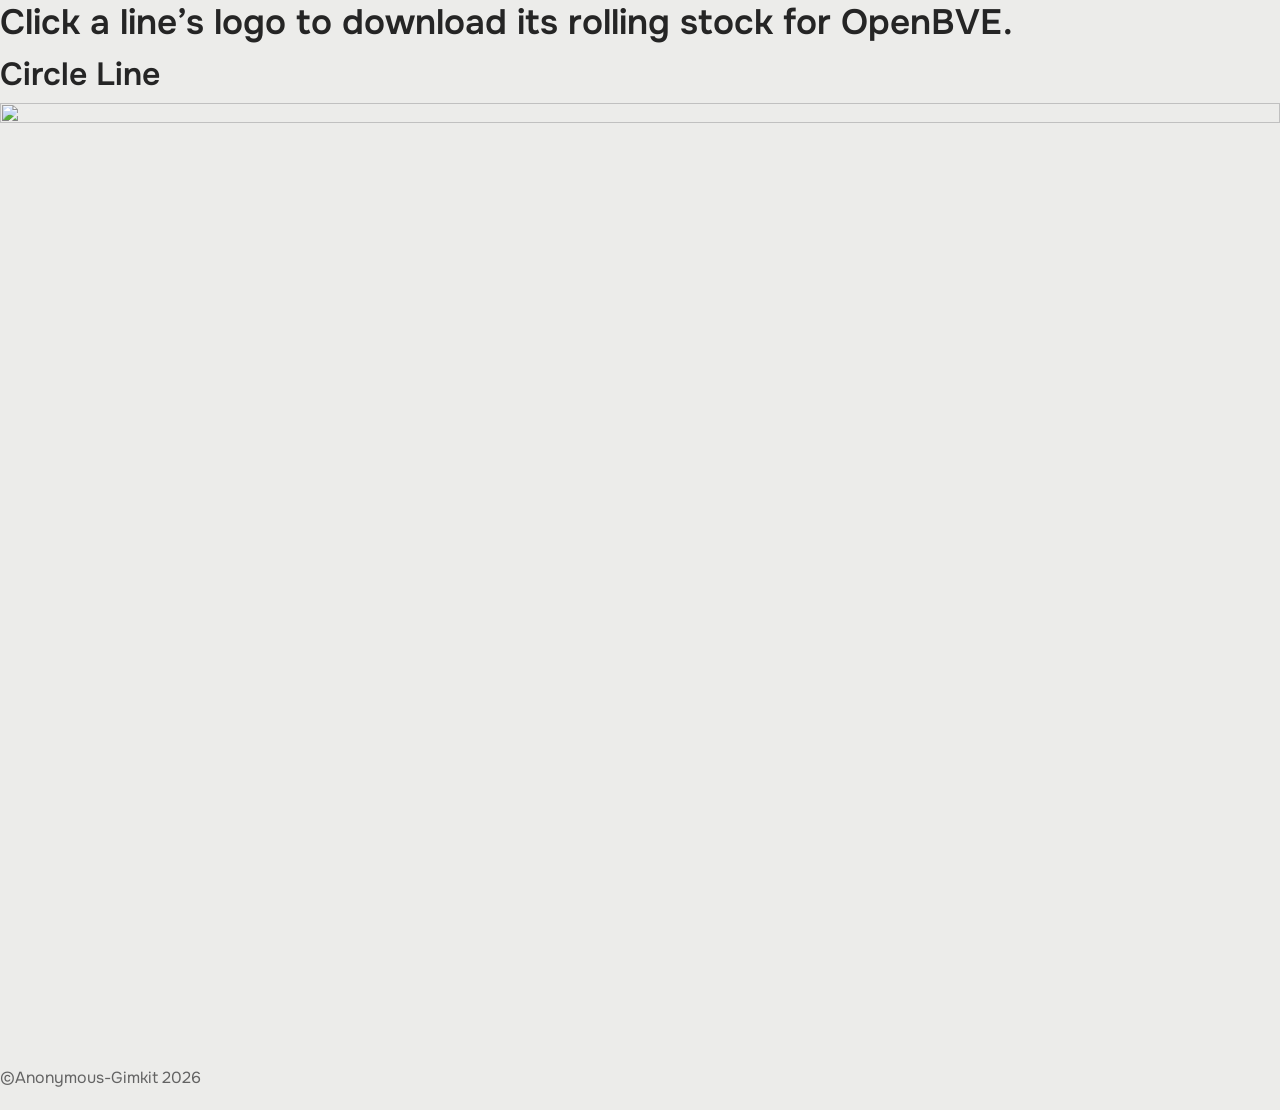
==== index.html @ e66561ca "Update index.html" ====
<!DOCTYPE html>
<html>
  <head>
    <meta charset="utf-8">
    <title>Singapore MRT Rolling Stock for OpenBVE</title>
    <link rel="stylesheet" href="css/style.css">
    <link rel="stylesheet" href="css/style-mobNav.css">
    <link rel="stylesheet" href="css/style-breakpoints.css">

    <link rel="stylesheet" href="https://unpkg.com/swiper/swiper-bundle.min.css">
    <link rel="stylesheet" href="css/carousel.css">  
  <style></style>
  </head>
  <body>
    <div>
      <h1>Click a line’s logo to download its rolling stock for OpenBVE.</h1>
    </div>
    <div>
      <h2>Circle Line</h2>
      <img src="releases/favicon-ccl.svg" width="400" height="300">
    </div>
  </body>
  <footer>
   <p>©Anonymous-Gimkit 2026</p>
  </footer>
</html>
---- css/style.css ----
/* ------------------------------------------
[Tables of Content]

> style (this)
    - Import
    - 1.0 Body/Main Styling
    - 2.0 Paddings/Margins
    - 3.0 Heading
    - 4.0 BackToTop/ ProgressBar
    - 5.0 Buttons
    - 6.0 Header
    - 7.0 Hero
    - 8.0 Animations
    - 9.0 About
    - 10.0 Timelines/Summary
    - 12.0 Works By NRFZ/Blogs (Featured/Main)
    - 13.0 Hero Details
    - 14.0 Skills Section
    - 15.0 Works By NRFZ_Details Section
    - 16.0 Blog Post Section
    - 17.0 Breadcrumbs
    - 18.0 Portfolio Controls
    - 19.0 EICW
    - 20.0 Filter/Jumplist Controls
    - 21.0 Scrollable Tabs
    - 22.0 Navigation
    - 23.0 Footer
    - 24.0 Screenshots Draggable Carousel

> style-breakpoints
> dark-mode
--------------------------------------------- */

/* ------------------------------------------ Import ------------------------------------------*/
@import url('https://fonts.googleapis.com/css2?family=Onest:wght@100..900&display=swap');
@import url(bootstrap.min.css);
@import url(animate.css);
@import url(owl.carousel.min.css);
@import url(magnific-popup.css);
@import url(default-assets/themify-icons.css);
/* ------------------------------------------*/

/* ------------------------------------------ 1.0 Body/Main Styling ------------------------------------------ */

* {
    box-sizing: border-box;
    padding: 0;
    margin: 0;
}

html,
body {
    overflow-x: hidden;
    width: 100%;
}


body {
    font-family: "Onest", sans-serif;
    background: #ececea;
    min-height: 100vh;
    padding: 0;
    margin: 0;
    overflow-x: hidden;
}


h1,
h2,
h3,
h4,
h5,
h6 {
    font-family: "Onest", sans-serif;
    color: #252525;
    line-height: 1.3;
    font-weight: 600;
    cursor: default;
}

a,
a:active,
a:focus,
a:hover {
    color: #000;
    text-decoration: none;
    -webkit-transition-duration: 500ms;
    -o-transition-duration: 500ms;
    transition-duration: 500ms;
    font-weight: 500;
}


li {
    list-style: none;
}

p {
    line-height: 1.9;
    color: #636363;
    font-size: 16px;
    font-weight: 400;
    cursor: default;
}

img {
    width: 100%;
    height: auto;
}

ul {
    margin: 0;
    padding: 0;
}

ul li {
    margin: 0;
    padding: 0;
}

.bg-overlay {
    position: relative;
    z-index: 1;
}

.bg-overlay::after {
    position: absolute;
    content: "";
    height: 100%;
    width: 100%;
    top: 0;
    left: 0;
    z-index: -1;
}

.bg-overlay-section::after {
    position: absolute;
    content: "";
    height: 100%;
    width: 100%;
    top: 0;
    left: 0;
    z-index: -1;
}

.row {
    margin-right: 0px;
    margin-left: 0px;
}

.container {
    width: 100%;
    padding-right: 25px;
    padding-left: 25px;
    margin-right: auto;
    margin-left: auto;
}

.container-xxl {
    padding-right: 50px;
    padding-left: 50px;
    max-width: 90em;
    margin-right: auto;
    margin-left: auto;
}

.mfp-arrow {
    top: 75%;
}

.bg-img {
    background-position: center center !important;
    background-size: cover !important;
    background-repeat: no-repeat !important;
}

.mfp-image-holder .mfp-close,
.mfp-iframe-holder .mfp-close {
    position: fixed;
    z-index: 100;
    color: #fff;
    right: 20px;
    text-align: center;
    padding-right: 0;
    width: 100%;
    top: 20px;
    width: 30px;
    background: #a24c28;
    height: 30px;
    line-height: 30px;
}

.responsive-iframe-container {
    position: relative;
    width: 100%;
    padding-bottom: 40%;
    /* 1280/512 = 2.5, so 40% for 2.5:1 aspect ratio */
    height: 0;
    overflow: hidden;
}

.responsive-iframe-container iframe {
    position: absolute;
    top: 0;
    left: 0;
    width: 100%;
    height: 100%;
    border: 0;
}

img.mfp-img {
    -webkit-box-shadow: 0 2px 40px 8px rgba(15, 15, 15, 0.15);
    box-shadow: 0 2px 40px 8px rgba(15, 15, 15, 0.15);
}

button.mfp-close,
button.mfp-arrow {
    background: #000;
    color: #fff;
    height: 7em;
    border-radius: 20px;
}

.mfp-bottom-bar {
    display: none !important;
}

.mfp-bg {
    background-color: #000000;
}

.bg-transparent {
    background-color: transparent !important;
}

.bg-gray {
    background-color: #e9eae5 !important;
}

textarea:focus,
input:focus {
    outline: none;
}

textarea:invalid,
input:invalid,
textarea:required,
input:required {
    box-shadow: none !important;
}

.border {
    border-color: #ebebeb;
}

.mfp-arrow-left::after {
    border-right-color: transparent;
}

.mfp-arrow-left::before {
    border-right-color: #ffffff;
}

.mfp-arrow-right::after {
    border-left-color: transparent;
}

.mfp-arrow-right::before {
    border-left-color: #ffffff;
}

.about-me-area {
    padding-top: 50px;
    padding-bottom: 83px;
    background-color: #f6f7f2;
}

.pw-portfolio-area-featured {
    padding-top: 80px;
    padding-bottom: 80px;
    background-color: #ececea;
}

.pw-portfolio-area {
    padding-top: 20px;
    padding-bottom: 80px;
    background-color: #ececea;
}

.hyperlink {
    color: #864a2c;
}

.hyperlink:hover {
    color: #bd7a59;
}

/*  ------------------------------------------ */

/* ------------------------------------------ 2.0 Paddings/Margins ------------------------------------------ */

.mt-15 {
    margin-top: 15px;
}

.mt-30 {
    margin-top: 30px;
}

.mt-40 {
    margin-top: 40px;
}

.mt-50 {
    margin-top: 50px;
}

.mt-70 {
    margin-top: 70px;
}

.mt-80 {
    margin-top: 80px;
}

.mt-100 {
    margin-top: 100px;
}

.mt-150 {
    margin-top: 150px;
}

.mr-15 {
    margin-right: 15px;
}

.mr-30 {
    margin-right: 30px;
}

.mr-50 {
    margin-right: 50px;
}

.mr-100 {
    margin-right: 100px;
}

.mb-10 {
    margin-bottom: 10px;
}

.mb-15 {
    margin-bottom: 15px;
}

.mb-30 {
    margin-bottom: 30px;
}

.mb-40 {
    margin-bottom: 40px;
}

.mb-50 {
    margin-bottom: 50px;
}

.mb-60 {
    margin-bottom: 60px;
}

.mb-70 {
    margin-bottom: 70px;
}

.mb-80 {
    margin-bottom: 80px;
}

.mb-100 {
    margin-bottom: 100px;
}

.ml-15 {
    margin-left: 15px;
}

.ml-30 {
    margin-left: 30px;
}

.ml-50 {
    margin-left: 50px;
}

.ml-100 {
    margin-left: 100px;
}

.pt-50 {
    padding-top: 50px !important;
}

.section-padding-50 {
    padding-top: 50px;
    padding-bottom: 50px;
    background-color: #e9eae5;
}

.section-padding-80 {
    padding-top: 80px;
    padding-bottom: 80px;
    background-color: #f6f7f2;
}

.section-padding-0-80 {
    padding-top: 0;
    padding-bottom: 80px;
    background-color: #f6f7f2;
}

.section-padding-80-0 {
    padding-top: 80px;
    padding-bottom: 80px;
    background-color: #f6f7f2;
}

.section-padding-80-50 {
    padding-top: 80px;
    padding-bottom: 50px;
    background-color: #f6f7f2;
}

.section-padding-100 {
    padding-top: 100px;
    padding-bottom: 100px;
    background-color: #f6f7f2;
}

.section-padding-0-100 {
    padding-top: 0;
    padding-bottom: 100px;
    background-color: #f6f7f2;
}

.section-padding-100-0 {
    padding-top: 100px;
    padding-bottom: 0;
    background-color: #f6f7f2;
}

.follow-area.clearfix {
    padding-top: 80px;
    padding-bottom: 120px;
    background-color: #ececea;
}

/* ------------------------------------------ */

/* ------------------------------------------ 3.0 Heading ------------------------------------------ */

.section-heading {
    position: relative;
    z-index: 1;
    margin-bottom: 50px;
}

.section-heading h2 {
    font-size: 36px;
    text-transform: capitalize;
    margin-bottom: 5px;
    display: block;
    line-height: 1.2;
    cursor: default;
}

/* ------------------------------------------ */

/* ------------------------------------------ 4.0 BackToTop/ ProgressBar ------------------------------------------ */

#scrollUp {
    position: fixed;
    right: 40px;
    font-size: 20px;
    line-height: 47px;
    width: 46px;
    height: 46px;
    bottom: 60px;
    background-color: #a24c28;
    color: #fff;
    text-align: center;
    border-radius: 25px;
    box-shadow: 0 2px 40px 0px rgba(15, 15, 15, 0.15);
    z-index: 12345111212;
    /* Override plugin's inline display:none; visibility is controlled via opacity */
    display: block !important;
    opacity: 0;
    pointer-events: none;
    transform: translateY(12px);
    transition: opacity 0.3s cubic-bezier(.4, 0, .2, 1), transform 0.3s cubic-bezier(.4, 0, .2, 1);
}

#scrollUp.btt-visible {
    opacity: 1;
    pointer-events: auto;
    transform: translateY(0);
}

#scrollUp:focus,
#scrollUp:hover {
    background-color: #6d99c0;
    color: #ffffff;
    transform: translateY(-2px);
}


/* Scroll Indicator Container */
#scroll-indicator-container {
    position: fixed;
    top: 0;
    left: 0;
    width: 100%;
    height: 4px;
    z-index: 9999;
}

/* Scroll Indicator */
#scroll-indicator {
    height: 100%;
    width: 0;
    background-image: linear-gradient(to right, #8f1211, #962f14, #9c4519, #a15722, #a6692e);;
    transition: width 0.1s ease;
}

.scroll-bar {
    height: 5px;
    background: #b9683f;
    width: 0%;
}

/* ------------------------------------------ */

/* ------------------------------------------ 5.0 Buttons ------------------------------------------ */

.btn:focus {
    box-shadow: none;
}

.pw-btn {
    position: relative;
    z-index: 1;
    min-width: 160px;
    height: auto;
    line-height: 46px;
    font-size: 14px;
    font-weight: 500;
    display: inline-block;
    padding: 0 30px;
    text-align: center;
    text-transform: capitalize;
    background-color: #a24c28;
    box-shadow: inset 0 1px 0 rgba(255, 255, 255, 0.3), 0 4px 12px rgba(0, 0, 0, 0.1);
    color: #252525;
    border-radius: 60px;
    transition: all 0.4s cubic-bezier(0.25, 0.46, 0.45, 0.94);
    border: none;
}

.pw-btn-small {
    position: relative;
    z-index: 1;
    min-width: 80px;
    height: 46px;
    line-height: 46px;
    font-size: 14px;
    font-weight: 500;
    display: inline-block;
    padding: 0 30px;
    text-align: center;
    text-transform: capitalize;
    background-color: #a24c28;
    box-shadow: inset 0 1px 0 rgba(255, 255, 255, 0.3), 0 4px 12px rgba(0, 0, 0, 0.1);
    color: #252525;
    border-radius: 60px;
    transition: all 0.4s cubic-bezier(0.25, 0.46, 0.45, 0.94);
    border: none;
}

.pw-btn.btn-2,
.pw-btn-small.btn-2 {
    color: #fff;
}

.pw-btn:focus,
.pw-btn:hover,
.pw-btn-next:focus,
.pw-btn-next:hover,
.pw-btn-prev:focus,
.pw-btn-prev:hover,
.wbnrfz_btn:focus,
.wbnrfz_btn:hover,
.pw-btn-small:focus,
.pw-btn-small:hover {
    font-weight: 500;
    background-color: #6d99c0 !important;
    color: #fff;
    transform: translateY(-2px);
}

.badges-btn {
    background-color: #ebebeb;
    padding: 5px 15px;
    display: inline-block;
    color: #636363;
    font-size: 12px;
    font-weight: 500;
    text-transform: uppercase;
    border-radius: 2px;
    -webkit-transition-duration: 500ms;
    -o-transition-duration: 500ms;
    transition-duration: 500ms;
    letter-spacing: 1px;
}

.badges-btn:hover,
.badges-btn:focus {
    background-color: #df7d4d;
    color: #ffffff;
    font-weight: 500;
}

.wbnrfz_btn_theme {
    position: relative;
    z-index: 1;
    min-width: auto;
    height: 46px;
    line-height: 42px;
    font-size: 14px;
    font-weight: 500;
    display: inline-block;
    padding: 0 30px;
    text-align: center;
    text-transform: capitalize;
    color: #000;
    border-radius: 60px;
    transition-duration: 500ms;
    margin-bottom: 0px;
    margin-top: 0px;
    border: 1px solid #cccccc;
}

.wbnrfz_btn_theme:hover {
    background-color: #4784c5;
    transform: translateY(-2px);
}

#theme-icon {
    transition: transform 1.8s ease, opacity 1.8s ease;
}

#theme-icon.animate {
    animation: pulse 0.5s infinite;
    opacity: 0.5;
}

/* ------------------------------------------ */

/* ------------------------------------------ 6.0 Header ------------------------------------------ */

header {
    position: fixed;
    top: 0;
    left: 0;
    width: 100%;
    padding: 0 5%;
    display: flex;
    justify-content: space-between;
    align-items: center;
    z-index: 5;
    background: #ffffffea;
    box-shadow: 0 4px 30px rgba(0, 0, 0, 0.1);
    backdrop-filter: blur(5px);
}


.nav-item {
    position: relative;
    color: #000;
    font-size: 1rem;
    font-weight: 500;
    line-height: 25px;
    letter-spacing: -0.13px;
    text-decoration: none;
    margin-left: 2.5rem;
    transition: all 0.5s ease;
}

.nav-item:hover {
    color: #6d99c0;
}


.nav-item.active {
    font-weight: bold;
    border-bottom: 2px solid #989891;
    text-decoration: none;
    line-height: 40px;
    color: #989891;
}

.nav-item:hover:after {
    width: 100%;
}

.nav-item-toggle {
    position: relative;
    line-height: 25px;
    letter-spacing: -0.13px;
    text-decoration: none;
    margin-left: 2.5rem;
    transition: all 0.5s ease;
}

.nav-item-toggle:hover:after,
.nav-item-toggle::after {
    background-color: none;
}

.logo {
    width: 45px;
}

.icons {
    position: absolute;
    right: 5%;
    font-size: 2.3rem;
    color: #000;
    cursor: pointer;
    display: none;
}

#check {
    display: none;
}

/* ------------------------------------------ */

/* ------------------------------------------ 7.0 Hero ------------------------------------------ */

#centered-container {
    position: fixed;
    top: 50%;
    left: 50%;
    transform: translate(-50%, -50%);
    padding: 20px;
}


#title {
    margin-top: 24px;
    font-size: 40px;
    font-weight: 600;
    text-align: center;
    display: block;
    cursor: default;
    color: #fff;
}

#position {
    font-size: 20px;
    color: #407edb;
    text-align: center;
    display: block;
    cursor: default;
}

#media {
    margin-top: 60px;
    width: 400px;
    display: flex;
    align-items: center;
    justify-content: space-between;
}

.media_link {
    color: #ffffff;
    transition: all .083s ease-in-out;
}

.media_link:hover {
    transform: translateY(-2px);
    opacity: 1;
}


#hero {
    width: 100%;
    height: 100vh;
    background: url("../img/bg-img/hero-bg.png") top right no-repeat;
    background-size: cover;
    position: relative;
}


#hero:before {
    content: "";
    position: absolute;
    bottom: 0;
    top: 0;
    left: 0;
    right: 0;
}

#hero h1 {
    margin: 0;
    font-size: 64px;
    font-weight: 700;
    line-height: 56px;
    color: #fff;
    cursor: default;
}

#hero p {
    color: #45505b;
    margin: 15px 0 0 0;
    font-size: 26px;
    font-family: 'Onest', sans-serif;
    cursor: default;
}

#hero p span {
    color: #1d2434;
    letter-spacing: 1px;
    cursor: default;
}

#hero .social-links {
    margin-top: 30px;
}

/* ------------------------------------------ */

/* ------------------------------------------ 8.0 Animations ------------------------------------------ */

@keyframes fadeInUp {
    0% {
        opacity: 0;
        -webkit-transform: translate3d(0, 8%, 0);
        transform: translate3d(0, 8%, 0)
    }

    100% {
        opacity: 1;
        -webkit-transform: translateZ(0);
        transform: translateZ(0)
    }
}

.fadeInUp {
    -webkit-animation-name: fadeInUp;
    animation-name: fadeInUp
}


@keyframes slideInLeft {
    0% {
        -webkit-transform: translate3d(-100%, 0, 0);
        transform: translate3d(-100%, 0, 0);
        visibility: visible
    }

    to {
        -webkit-transform: translateZ(0);
        transform: translateZ(0)
    }
}

.slideInLeft {
    -webkit-animation-name: slideInLeft;
    animation-name: slideInLeft
}

@keyframes pulse-animation {
    0% {
        box-shadow: 0 0 0 0px rgba(0, 0, 0, 0.2);
    }

    100% {
        box-shadow: 0 0 0 20px rgba(0, 0, 0, 0);
    }
}

@keyframes pulse {
    0% {
        transform: scale(1);
    }

    50% {
        transform: scale(1.1);
    }

    100% {
        transform: scale(1);
    }
}

/* ------------------------------------------ */

/* ------------------------------------------ 9.0 About ------------------------------------------ */

.about-us-content h3 {
    font-size: 36px;
    display: block;
    margin-bottom: 5px;
}

.about-me-content {
    -webkit-transition-duration: 800ms;
    -o-transition-duration: 800ms;
    transition-duration: 800ms;
    background-color: #ffffff;
    padding: 47px 20px 17px;
    border-radius: 25px;
    box-shadow: 3px 0 15px -1px rgba(0, 0, 0, 0.15);
    position: relative;
    z-index: 1;
    margin-top: 50px;
    min-height: 110px;
    display: flex;
    flex-direction: column;
}

.about-me-content .wsd-icon {
    -webkit-transition-duration: 800ms;
    -o-transition-duration: 800ms;
    transition-duration: 800ms;
    height: 76px;
    width: 76px;
    background: linear-gradient(58deg, rgba(197, 198, 190, 1) 0%, rgba(94, 94, 90, 1) 100%);
    display: inline-block;
    text-align: center;
    line-height: 76px;
    border-radius: 50%;
    color: #fff;
    font-size: 30px;
    position: absolute;
    top: -38px;
    left: 50%;
    margin-left: -38px;
}

.about-me-content .ui-icon {
    -webkit-transition-duration: 800ms;
    -o-transition-duration: 800ms;
    transition-duration: 800ms;
    height: 76px;
    width: 76px;
    background: linear-gradient(58deg, rgba(190, 62, 48, 1) 0%, rgba(220, 147, 25, 1) 100%);
    display: inline-block;
    text-align: center;
    line-height: 76px;
    border-radius: 50%;
    color: #ffffff;
    font-size: 30px;
    position: absolute;
    top: -38px;
    left: 50%;
    margin-left: -38px;
}

.about-me-content .ux-icon {
    -webkit-transition-duration: 800ms;
    -o-transition-duration: 800ms;
    transition-duration: 800ms;
    height: 76px;
    width: 76px;
    background: linear-gradient(58deg, rgba(164, 185, 215, 1) 0%, rgba(41, 99, 161, 1) 100%);
    display: inline-block;
    text-align: center;
    line-height: 76px;
    border-radius: 50%;
    color: #ffffff;
    font-size: 30px;
    position: absolute;
    top: -38px;
    left: 50%;
    margin-left: -38px;
}

.about-me-content h4 {
    font-size: 20px;
    font-weight: 500;
    margin-bottom: 15px;
    -webkit-transition-duration: 800ms;
    -o-transition-duration: 800ms;
    transition-duration: 800ms;
    cursor: default;
}

.about-me-content p {
    -webkit-transition-duration: 800ms;
    -o-transition-duration: 800ms;
    transition-duration: 800ms;
    font-size: 14px;
    margin-bottom: 0;
    cursor: default;
}

.about-me-content:hover {
    transform: translateY(-2px);
}

.about-me-content:hover,
.about-me-content:focus {
    background-color: #c7e3fb;
}

.about-me-content:hover .chosse-us-icon,
.about-me-content:focus .chosse-us-icon {
    background-color: #000000;
    box-shadow: 0 5px 15px 2px rgba(255, 255, 255, 0.15);
}

.about-me-content:hover h4,
.about-me-content:hover p,
.about-me-content:focus h4,
.about-me-content:focus p {
    color: #000;
}

.box-indiv {
    margin-bottom: -4em;
}

.box-indiv-2 {
    margin-bottom: 1em;
}

.sect-title {
    margin-bottom: -2em;
}

/* ------------------------------------------ */

/* ------------------------------------------ 10.0 Timelines/Summary ------------------------------------------ */

.timeline-horizontal {
    display: grid;
    grid-template-columns: repeat(4, 1fr);
    gap: 20px;
    align-items: stretch;
    margin: 20px 0;
}

.timeline-item {
    background: #fff;
    padding: 15px 20px;
    border: 1px solid #ddd;
    border-radius: 25px;
    text-align: center;
    position: relative;
    transition-duration: 800ms;
    border: 1px solid #2b2b2b33;
    box-shadow: inset 0 1px 0 rgba(255, 255, 255, 0.3), 0 4px 12px rgba(0, 0, 0, 0.1);
}

.timeline-item:hover {
    background-color: #c7e3fb;
    transform: translateY(-2px);
}

.timeline-item h4 {
    margin-bottom: 5px;
    font-size: 16px;
    font-weight: bold;
}

.timeline-item p {
    margin: 0;
    font-size: 14px;
    text-align: center;
}

h4.timeline-date-edu {
    font-size: 18px;
    background: linear-gradient(58deg, rgba(164, 185, 215, 1) 0%, rgba(41, 99, 161, 1) 100%);
    color: #fff;
    border-radius: 20px;
    padding: 5px 15px;
    text-align: center;
}

h4.timeline-date-exp {
    font-size: 18px;
    background: linear-gradient(58deg, rgba(197, 198, 190, 1) 0%, rgba(94, 94, 90, 1) 100%);
    color: #fff;
    border-radius: 20px;
    padding: 5px 15px;
    text-align: center;
}

h4.timeline-date-aa {
    font-size: 18px;
    background: linear-gradient(58deg, rgba(190, 62, 48, 1) 0%, rgba(220, 147, 25, 1) 100%);
    color: #fff;
    border-radius: 20px;
    padding: 5px 15px;
    text-align: center;
}

.about-me-summary {
    -webkit-transition-duration: 800ms;
    -o-transition-duration: 800ms;
    transition-duration: 800ms;
    background-color: #fff;
    padding: 46px 36px 13px;
    border-radius: 25px;
    position: relative;
    z-index: 1;
    margin-top: 50px;
    border: 1px solid #2b2b2b33;
    box-shadow: inset 0 1px 0 rgba(255, 255, 255, 0.3), 0 4px 12px rgba(0, 0, 0, 0.1);
}

.about-me-summary:hover {
    background-color: #c7e3fb;
    transform: translateY(-2px);
}

.about-me-summary .summ-icon {
    -webkit-transition-duration: 800ms;
    -o-transition-duration: 800ms;
    transition-duration: 800ms;
    height: 76px;
    width: 76px;
    background: linear-gradient(58deg, rgba(197, 198, 190, 1) 0%, rgba(94, 94, 90, 1) 100%);
    display: inline-block;
    text-align: center;
    line-height: 76px;
    border-radius: 50%;
    color: #fff;
    font-size: 30px;
    position: absolute;
    top: -38px;
    left: 50%;
    margin-left: -38px;
}

.port-summary {
    -webkit-transition-duration: 800ms;
    -o-transition-duration: 800ms;
    transition-duration: 800ms;
    background-color: #fff;
    padding: 46px 36px 13px;
    border-radius: 25px;
    box-shadow: 3px 0 15px -1px rgba(0, 0, 0, 0.15);
    position: relative;
    z-index: 1;
    margin-bottom: 7em;
}

.port-summary:hover {
    background-color: #c7e3fb;
}

.port-summary .summ-icon {
    -webkit-transition-duration: 800ms;
    -o-transition-duration: 800ms;
    transition-duration: 800ms;
    height: 76px;
    width: 76px;
    background: linear-gradient(58deg, rgba(164, 185, 215, 1) 0%, rgba(41, 99, 161, 1) 100%);
    display: inline-block;
    text-align: center;
    line-height: 76px;
    border-radius: 50%;
    color: #fff;
    font-size: 30px;
    position: absolute;
    top: -38px;
    left: 50%;
    margin-left: -38px;
}

.port-year .summ-icon {
    -webkit-transition-duration: 800ms;
    -o-transition-duration: 800ms;
    transition-duration: 800ms;
    height: 76px;
    width: 76px;
    background: linear-gradient(58deg, rgba(190, 62, 48, 1) 0%, rgba(220, 147, 25, 1) 100%);
    display: inline-block;
    text-align: center;
    line-height: 76px;
    border-radius: 50%;
    color: #fff;
    font-size: 30px;
    position: absolute;
    top: -38px;
    left: 50%;
    margin-left: -38px;
}

.port-share .summ-icon {
    -webkit-transition-duration: 800ms;
    -o-transition-duration: 800ms;
    transition-duration: 800ms;
    height: 76px;
    width: 76px;
    background: linear-gradient(58deg, rgba(197, 198, 190, 1) 0%, rgba(94, 94, 90, 1) 100%);
    display: inline-block;
    text-align: center;
    line-height: 76px;
    border-radius: 50%;
    color: #fff;
    font-size: 30px;
    position: absolute;
    top: -38px;
    left: 50%;
    margin-left: -38px;
}


.about-me-summ {
    background-color: #ececea;
    z-index: 0;
}

/* ------------------------------------------ */

/* ------------------------------------------ 11.0 Works By NRFZ/Blogs (Featured/Main) ------------------------------------------ */
.wbnrfz-works {
    padding: 60px 20px;
    background-color: #ececea;
    text-align: center;
}

.wbnrfz-works.floating-cards {
    margin-top: -250px;
    padding-top: 50px;
    padding-bottom: 60px;
    position: relative;
    z-index: 10;
    background: transparent;
}

.wbnrfz-works.floating-cards .section-heading h2 {
    color: #fff;
    text-shadow: 0 2px 10px rgba(0, 0, 0, 0.2);
}

.wbnrfz-works.floating-cards .wbnrfz-grid {
    padding-top: 0;
}

.wbnrfz-works.floating-cards::before {
    content: "";
    position: absolute;
    top: 0;
    left: 0;
    right: 0;
    bottom: 0;
    width: 100vw;
    margin-left: calc(-50vw + 50%);
    background: linear-gradient(to bottom,
            rgba(255, 255, 255, 0) 0%,
            rgba(255, 255, 255, 0.1) 15%,
            rgba(255, 255, 255, 0.2) 50%,
            rgba(255, 255, 255, 0.25) 100%);
    backdrop-filter: blur(20px);
    mask-image: linear-gradient(to bottom,
            transparent 0%,
            black 20%,
            black 70%,
            transparent 100%);
    z-index: -1;
}

.wbnrfz-works.floating-cards .card {
    box-shadow: 0 15px 40px rgba(0, 0, 0, 0.25);
    border-radius: 25px;
    overflow: hidden;
    position: relative;
    display: flex;
    flex-direction: column;
    cursor: pointer;
    aspect-ratio: 4 / 4;
}

.wbnrfz-works.floating-cards .card::before {
    content: '';
    position: absolute;
    top: -10px;
    left: -10px;
    right: -10px;
    bottom: -10px;
    background: var(--card-bg) center / cover no-repeat;
    filter: blur(15px) brightness(0.9);
    z-index: 0;
}

/* .wbnrfz-works.floating-cards .card img {
    width: 100%;
    height: auto;
    display: block;
    object-fit: contain;
} */

.wbnrfz-works.floating-cards .card img {
    width: 100%;
    height: 100%;
    object-fit: cover;
    position: absolute;
    top: 0;
    left: 0;
}

.wbnrfz-works.floating-cards .card .card-content {
    position: absolute !important;
    bottom: 0;
    left: 0;
    right: 0;
    min-height: 100px;
    padding: 20px 20px 20px;
    text-align: left;
    display: flex;
    flex-direction: column;
    align-items: flex-start;
    justify-content: center;
}

.wbnrfz-works.floating-cards .card .card-content h3 {
    color: #000;
    font-size: 19px;
    margin: 0 0 15px 0;
}

.wbnrfz-works.floating-cards .card:hover {
    box-shadow: 0 20px 50px rgba(0, 0, 0, 0.3);
}

.wbnrfz-works .section-title {
    font-size: 2.5rem;
    font-weight: bold;
    margin-bottom: 40px;
    color: #222;
    text-transform: uppercase;
    letter-spacing: 1px;
}

.wbnrfz-grid {
    display: grid;
    grid-template-columns: repeat(auto-fit, minmax(270px, 270px));
    gap: 55px;
    justify-content: flex-start;
    padding-top: 1em;
    padding-bottom: 5em;
}

.wbnrfz-grid.filtered {
    grid-template-columns: repeat(auto-fit, minmax(270px, 270px));
    justify-content: start;
}

.wbnrfz-grid.two-cards {
    grid-template-columns: repeat(auto-fit, minmax(270px, 270px));
    max-width: 600px;
    margin: 0;
    justify-content: start;
}

.wbnrfz-grid.one-card {
    grid-template-columns: repeat(auto-fit, minmax(270px, 270px));
    max-width: none;
    margin: 0;
    justify-content: start;
}

.card {
    background: #fff;
    border-radius: 25px;
    overflow: hidden;
    box-shadow: 0 8px 20px rgba(0, 0, 0, 0.1);
    transition: transform 0.3s ease, box-shadow 0.3s ease;
    display: flex;
    flex-direction: column;
    position: relative;
}

.card:hover {
    transform: translateY(-2px);
    box-shadow: 0 12px 30px rgba(0, 0, 0, 0.15);
}

.card img {
    width: 100%;
    height: auto;
    object-fit: cover;
}

.card-content {
    padding: 20px;
    text-align: left;
    opacity: 0;
    visibility: hidden;
    transform: scale(1);
    transition-duration: 300ms;
    position: absolute;
    bottom: 0;
    left: 0;
    right: 0;
    background: #ffffffdc;
    backdrop-filter: blur(5px);
}

.card:hover .card-content {
    opacity: 1;
    visibility: visible;
    transform: translateY(0);
}

.card h3 {
    font-size: 20px;
    font-weight: 600;
    color: #333;
    margin-bottom: 10px;
}

.card p {
    font-size: 1rem;
    color: #666;
    margin-bottom: 20px;
    line-height: 1.6;
}

.card {
    transition: opacity 0.35s, transform 0.35s;
    opacity: 1;
    transform: scale(1);
}

.card.fade-in {
    opacity: 1;
    transform: scale(1);
}

.card.fade-out {
    opacity: 0;
    transform: scale(0.97);
    pointer-events: none;
}


/* ------------------------------------------ */

/* ------------------------------------------  13.0 Hero Details ------------------------------------------ */

img.profile-pic {
    width: 220px;
    height: 220px;
}

.profile-det {
    padding: 4em;
    padding-top: 0.5em;
    padding-bottom: 2.5em;
}

.profile-name {
    color: #000;
    font-size: 35px;
    padding-top: 0.5em;
    cursor: default;
}

.profile-desc {
    color: #5e6044;
    font-size: 20px;
    font-weight: normal;
    cursor: default;
}

.profile-link a {
    color: #000;
    padding: 1.0em;
}

.profile-link a:hover {
    color: #6d99c0;
}

/* ------------------------------------------ */

/* ------------------------------------------ 14.0 Skills Section ------------------------------------------ */

.owl-carousel.owl-loaded {
    display: block;
    scale: 0.8;
    padding-top: 15px;
}

.skill-ara {
    padding-left: 20px;
    padding-right: 20px;
}


.skill-ara .single-skill {
    margin-bottom: 25px;
}

.skill-ara .single-skill .progress-count {
    display: flex;
    justify-content: space-between;
}

.skill-ara .single-skill .progress-count p {
    font-size: 16px;
    font-weight: 400;
    text-transform: capitalize;
    color: #000d21;
    margin-bottom: 10px;
    cursor: default;
}

.skill-ara .single-skill .progress-count span {
    font-size: 16px;
    font-weight: bold;
    text-transform: capitalize;
    color: #a24c28;
    margin: 0;
    cursor: default;
}

.skill-ara .single-skill .progress {
    height: 12px;
    background-color: #fff;
    border: 1px solid #2b2b2b09;
    box-shadow: inset 0 1px 0 rgba(255, 255, 255, 0.233), 0 4px 12px rgba(0, 0, 0, 0.1);
    border-radius: 15px;
}

.skill-ara .single-skill .progress-bar {
    background: #87bee8;
    background-image: linear-gradient(to right, #8f1211, #962f14, #9c4519, #a15722, #a6692e);;
    width: 0%;
    border-radius: 15px;
}

/* ------------------------------------------ */

/* ------------------------------------------ 15.0 Works By NRFZ_Details Section ------------------------------------------ */

.social_links a {
    font-size: 16px;
    color: #000;
    margin-left: 15px;
    margin-right: 15px;
}

.social_links a:hover {
    color: #6d99c0;
}

.collapse .details_catagory_wrap .single_catagory {
    margin-top: 2em;
    margin-bottom: 0px;
    text-align: left;
}

.collapse .details_catagory_wrap .single_catagory h4 {
    font-size: 20px;
    color: #000;
    font-weight: 400;
}

.collapse .details_catagory_wrap .single_catagory span {
    font-size: 16px;
    color: #828793;
    font-weight: 400;
    font-family: "Onest", sans-serif;
    display: block;
    margin-bottom: 6px;
}

.wbnrfz_details .banner {
    margin-bottom: 30px;
}

.wbnrfz_details .details_info {
    margin-bottom: 20px;
    text-align: justify;
}

.wbnrfz_details h1 {
    font-size: clamp(34px, 8.5vw, 40px) !important;
    margin-bottom: 50px;
    font-weight: bold;
}

h1.brc {
    font-size: clamp(34px, 8.5vw, 35px);
    margin-bottom: 0px;
    font-weight: bold;
    text-align: center;
}

.wbnrfz_btn {
    position: relative;
    z-index: 1;
    min-width: auto;
    height: 46px;
    line-height: 42px;
    font-size: 14px;
    font-weight: 500;
    display: inline-block;
    padding: 0 30px;
    text-align: center;
    text-transform: capitalize;
    background-color: #b5b69f;
    color: #252525;
    border-radius: 60px;
    transition-duration: 500ms;
    margin-bottom: 10px;
    margin-top: 5px;
}

.wbnrfz_details_section .col-lg-6,
.wbnrfz_details_section .col-lg-4 {
    padding-top: 25px;
}

.wbnrfz_details_section .banner img {
    width: 80%;
    border-radius: 25px;
    transition: all 0.5s ease;
}

.wbnrfz_details_section .thumb img {
    border-radius: 25px;
}


.wbnrfz_details_section img:hover,
.banner-eicw:hover,
.cp-img:hover,
.column-pic:hover {
    transform: translateY(-2px);
    transition: transform 0.8s cubic-bezier(0.25, 0.8, 0.25, 1), filter 0.6s cubic-bezier(0.25, 0.8, 0.25, 1);
    cursor: pointer;
}

.dropdown-item:focus {
    background-color: #6d99c0;
    color: #fff;
}

.dropdown-item:hover {
    background-color: #6d99c0;
    color: #fff;
}

.column {
    display: flex;
    align-items: stretch;
}

/* ------------------------------------------ */

/* ------------------------------------------ 16.0 Blog Post Section ------------------------------------------ */

.breadcrumb-area .page-title-blog {
    color: #ffffff;
    font-size: 55px;
}

.mb-3 {
    margin-top: 3.2rem !important;
    margin-bottom: 2rem !important;
}

.row-blog {
    display: -webkit-box;
    display: -ms-flexbox;
    display: flex;
    -ms-flex-wrap: wrap;
    flex-wrap: wrap;
    margin-right: -15px;
    margin-left: -15px;
    padding-top: 0px;
    padding: 10px;
}

.column-pic {
    float: left;
    width: 50% !important;
    padding: 10px !important;
}

.column-pic-single {
    float: left;
    width: 100% !important;
    padding: 10px !important;
}

figcaption {
    display: flex;
    flex-direction: column;
    align-items: flex-start;
    width: 100%;
}

figcaption>a {
    display: block;
    width: 100%;
    text-align: center;
}

figcaption p {
    margin-top: 10px;
    font-size: 15px;
    color: #636457;
    width: 100%;
    text-align: left;
}

figcaption p a {
    margin-top: 10px;
    font-size: 15px;
    color: #a24c28;
}

figcaption p a:hover {
    margin-top: 10px;
    font-size: 15px;
    color: #52718d;
}

.container-blog {
    width: 100%;
    padding-right: 42px;
    padding-left: 30px;
    margin-right: auto;
    margin-left: auto;
}

.sidebar-box {
    margin-bottom: 40px;
    font-size: 15px;
    width: 100%;
    float: left;
    background: #e9eae5;
    padding: 20px;
    border-radius: 20px;
}

.sidebar-box .heading {
    font-size: 25px;
    color: #fff;
    font-weight: 700;
    margin: 20px;
    margin-bottom: 30px;
    padding-bottom: 15px;
    border-bottom: 1px solid #eee;
    cursor: default;
}

.sidebar-box *:last-child {
    margin-bottom: 0;
}

.mb-4 {
    margin-bottom: 0rem !important;
}

.tagcloud a {
    text-transform: uppercase;
    display: inline-block;
    padding: 4px 10px;
    margin-bottom: 7px;
    margin-right: 4px;
    border-radius: 4px;
    color: #252525;
    background-color: #e4e6cf;
    font-size: 11px;
}

.tagcloud a:hover {
    -webkit-box-shadow: 0 2px 40px 8px rgba(15, 15, 15, 0.15);
    box-shadow: 0 2px 40px 8px rgba(15, 15, 15, 0.15);
    background-color: #6d99c0;
    color: #ffffff;
}

.bg-light {
    background-color: #e9eae5 !important;
    box-shadow: 0px 0 30px rgba(69, 80, 91, 0.08);
    border-radius: 20px;
    padding-bottom: 2px;
}

.about-author {
    background-color: #fff;
    box-shadow: 0px 0 30px rgba(69, 80, 91, 0.08);
    border-radius: 20px;
    padding-bottom: 2px;
}

.p-4 {
    padding: 1.5rem !important;
}

.d-flex {
    display: -webkit-box !important;
    display: -ms-flexbox !important;
    display: flex !important;
}

.desc {
    margin-left: 2em;
}

.sidebar-box h3 {
    font-size: 18px;
    font-weight: 700;
}

.blog-img {
    width: 100%;
    background-size: cover;
    background-repeat: no-repeat;
    background-position: center center;
    margin-top: 1.8em;
}

.block-21 .blog-img {
    display: block;
    height: 80px;
    width: 80px;
}

.block-21 .text {
    width: calc(100% - 100px);
}

.block-21 .text .heading {
    font-size: 18px;
    font-weight: 400;
}

.block-21 .text .meta {
    margin-left: 20px;
}

h3.heading {
    border-bottom: none !important;
    margin-bottom: 10px !important;
    overflow: hidden;
    text-overflow: ellipsis;
}

.sidebar-col {
    flex: 0 0 auto;
    width: 100%;
}

.mb-5 {
    margin-bottom: 3rem !important;
}

.row-blog>* {
    flex-shrink: 0;
    width: 100%;
    max-width: 100%;
    padding-right: calc(var(--bs-gutter-x)* .5);
    padding-left: calc(var(--bs-gutter-x)* .5);
    margin-top: var(--bs-gutter-y);
}

blockquote {
    background-color: #d9d9d8;
    padding: 2em;
    color: #000;
    border-radius: 1em;
    cursor: default;
}

.befaft-slider {
    padding-top: 3em;
}

hr {
    border: 0;
    border-top: 1px solid #000;
    margin: 20px 0;
    width: 100%;
}

.ftco-section {
    background-color: #ececea;
    padding-bottom: 10px;
}

.ftco-animate {
    padding-top: 3em;
}

#proposal {
    scroll-margin-top: 8vh;
}

.img-logo {
    scale: 0.3;
}

.img-blog-profile {
    width: 60%;
    height: auto;
}

.container-blogList {
    padding-right: 5%;
    padding-left: 5%;
}

.blog-entry {
    background: #ffffff;
    margin-bottom: 30px;
    border-radius: 20px;
    box-shadow: 3px 0 15px -1px rgba(0, 0, 0, 0.15);
}


.blog-entry .col-md-6 {
    position: relative;
    width: 100%;
    min-height: 1px;
    padding-right: 15px;
    padding-left: 15px;
}

.blog-entry .block-20 {
    overflow: hidden;
    background-size: cover;
    background-repeat: no-repeat;
    background-position: center center;
    width: 45%;
    position: relative;
    display: block;
    border-radius: 20px;
}

.order-md-last {
    -webkit-box-ordinal-group: 14;
    -ms-flex-order: 13;
    order: 13;
}

.blog-entry .text {
    position: relative;
    border-top: 0;
    border-radius: 2px;
    width: 55%;
}

.blog-entry a {
    position: relative;
    border-top: 0;
    border-radius: 20px;
    width: 55%;
    color: #000;
}

.blog-entry .category {
    position: absolute;
    padding: 2px 15px;
    border-radius: 20px;
    font-size: 12px;
    text-transform: uppercase;
    color: #252525;
    background-color: #e4e6cf;
    top: 15px;
    left: 15px;
    font-weight: 500;
}

.blog-entry .text .heading {
    font-size: 20px;
    margin-bottom: 16px;
}

.blog-entry .icon {
    width: 60px;
    height: 60px;
    background: rgba(255, 255, 255, 0.8);
    opacity: 0;
    border-radius: 50%;
    -webkit-transition: 0.3s;
    -o-transition: 0.3s;
    transition: 0.3s;
}

.blog-entry:hover .icon {
    opacity: 1;
}

.blog-entry a.blog-date {
    color: #6d7072
}

.blog-entry .blog-date-div {
    margin-top: 2em;
    font-size: 14px;
    color: #6d99c0;
}

.p-4 {
    padding: 1.5rem !important;
}

.d-block {
    display: block !important;
}

.ftco-section-blog {
    padding: 7em 0;
    background-color: #ececea;
}

.mt-5 {
    margin-top: 3rem !important;
}

.block-20 {
    overflow: hidden;
    background-size: cover;
    background-repeat: no-repeat;
    background-position: center center;
    width: 45%;
    position: relative;
    display: block;
}

.block-27 ul li a,
.block-27 ul li span {
    text-align: center;
    display: inline-block;
    width: 40px;
    height: 40px;
    line-height: 40px;
    color: #4a5562;
    border: 1px solid #dee2e6;
}

.block-27 ul {
    padding: 0;
    margin: 0;
}

.block-27 ul li {
    display: inline-block;
    margin-bottom: 4px;
}

.block-27 ul li a,
.block-27 ul li span {
    text-align: center;
    display: inline-block;
    width: 40px;
    height: 40px;
    line-height: 40px;
    color: #4a5562;
    border: 1px solid #dee2e6;
    border-radius: 20px;
}

.block-27 ul li.active a,
.block-27 ul li.active span {
    background: #b5b69f;
    color: #000;
    border: 1px solid transparent;
    border-radius: 20px;
}

.page-subtitle {
    text-align: left !important;
}

/* ------------------------------------------ */

/* ------------------------------------------ 17.0 Breadcrumbs ------------------------------------------ */

.breadcrumb-area {
    position: relative;
    z-index: 1;
    height: 100vh;
}

.breadcrumb-area-subp {
    position: relative;
    z-index: 1;
    height: 370px;
}

.breadcrumb-area .page-title,
.breadcrumb-area-subp .page-title {
    color: #ffffff;
    font-size: 36px;
    cursor: default;
}

.breadcrumb-content {
    position: relative;
    z-index: 1;
    scale: 0.87;
}

.breadcrumb-content .breadcrumb {
    padding: 0;
    background-color: transparent;
    margin-bottom: 0;
}

.breadcrumb-content .breadcrumb .breadcrumb-item {
    color: #b5b69f;
    font-weight: 400;
    font-size: 16px;
    cursor: default;
}

.breadcrumb-content .breadcrumb .breadcrumb-item a {
    font-size: 16px;
    color: #ffffff;
    font-weight: 400;
}

.breadcrumb-content .breadcrumb .breadcrumb-item a:hover,
.breadcrumb-content .breadcrumb .breadcrumb-item a:focus {
    color: #6d99c0;
}

.breadcrumb-content .breadcrumb .breadcrumb-item+.breadcrumb-item::before {
    content: '\f105';
    color: #ffffff;
    font-family: "FontAwesome";
}

.breadcrumb-area.blog {
    height: 550px;
}

.breadcrumb-area.blog .breadcrumb-content .post-catagory {
    padding: 2px 15px;
    border-radius: 2px;
    font-size: 12px;
    text-transform: uppercase;
    color: #ffffff;
    background-color: #fc6060;
    font-weight: 500;
    margin-bottom: 15px;
}

.breadcrumb-area.blog .breadcrumb-content .post-catagory:hover,
.breadcrumb-area.blog .breadcrumb-content .post-catagory:focus {
    font-weight: 500;
    background-color: #000000;
}

.breadcrumb-area.blog .breadcrumb-content .page-title {
    display: block;
    font-size: 48px;
    margin-bottom: 20px;
}

.breadcrumb-area.blog .breadcrumb-content .post-meta {
    position: relative;
    z-index: 1;
    margin-bottom: 5px;
}

.breadcrumb-area.blog .breadcrumb-content .post-meta a {
    position: relative;
    z-index: 1;
    font-size: 16px;
    color: #ffffff;
    font-weight: 500;
    margin-right: 21px;
}

.breadcrumb-area.blog .breadcrumb-content .post-meta a::after {
    content: '|';
    position: absolute;
    top: 0;
    right: -11px;
    z-index: 1;
}

.breadcrumb-area.blog .breadcrumb-content .post-meta a:last-child::after {
    display: none;
}

.breadcrumb-area.blog .breadcrumb-content .post-meta a:hover,
.breadcrumb-area.blog .breadcrumb-content .post-meta a:focus {
    color: #fc6060;
}

.breadcrumb-area.blog .breadcrumb-content .post-meta a:hover::after,
.breadcrumb-area.blog .breadcrumb-content .post-meta a:focus::after {
    color: #ffffff;
}

li.breadcrumb-item.active a {
    color: #989891 !important;
}

.wbnrfz-summ-micro {
    background-color: #f5f6f2;
    padding-top: 8em;
    padding-bottom: 10px;
}

.parallax {
    background-attachment: fixed;
    background-position: center;
    background-repeat: no-repeat;
    background-size: cover;
}


.breadcrumb-item+.breadcrumb-item::before {
    content: '\f105';
    color: #000;
    font-family: "FontAwesome";
}

li.breadcrumb-item a {
    color: #000;
}

.wbnrfz_details .banner-eicw img {
    width: 100%;
    border-radius: 20px;
    margin-bottom: 20px;
}

.breadcrumb-area-eicw-cover {
    position: relative;
    z-index: 1;
    height: 50vh;
}

.breadcrumb-area-eicw-backCover {
    position: relative;
    z-index: 1;
    height: 100vh;
}


.breadcrumb-area-eicw-subs {
    position: relative;
    z-index: 1;
    height: 65vh;
}

h2.page-title {
    color: #fff;
}

.cp-img {
    border-radius: 20px;
}

.column-vid {
    width: 100% !important;
    border-radius: 30px;
    padding: 10px !important;
}

.col-lg-6-noPads {
    padding: 0px !important;
}

.ftco-section-otb {
    padding: 5em 0;
    background-color: #e9eae5;
}

/* ------------------------------------------ */

/* ------------------------------------------ 18.0 Portfolio Controls ------------------------------------------ */

.portfolio-controls {
    display: flex;
    justify-content: space-between;
    align-items: center;
    margin-bottom: 20px;
}

.portfolio-filter {
    display: flex;
    flex-wrap: wrap;
    gap: 10px;
}

.portfolio-filter-sub {
    display: flex;
    flex-wrap: wrap;
    gap: 10px;
    justify-content: center;
}

.portfolio-filter .btn {
    padding: 10px 15px;
    background: #a24c28;
    color: #fff;
    border-radius: 25px;
    cursor: pointer;
    transition: all 0.3s ease;
    width: 200px;
    height: 60px;
    display: inline-flex;
    justify-content: center;
    align-items: center;
    text-align: center;
    font-size: 16px;
    box-sizing: border-box;
    border: 1px solid #2b2b2b33;
    box-shadow: inset 0 1px 0 rgba(255, 255, 255, 0.3), 0 4px 12px rgba(0, 0, 0, 0.1);
}

.portfolio-filter .btn-filter {
    width: 120px;
    height: 40px;
    font-size: 16px;
}

.portfolio-filter .btn-filter-blog {
    width: 175px;
    height: 40px;
    font-size: 16px;
}


.portfolio-filter .btn.active,
.portfolio-filter .btn:hover {
    background: #c7e3fb;
    color: #000;
    border-radius: 25px;
    transform: translateY(-2px);
    box-shadow: 0 8px 20px rgba(0, 0, 0, 0.15);
}

.portfolio-sort {
    display: flex;
    align-items: center;
    gap: 10px;
    padding-right: 4em;
}

.portfolio-sort label {
    font-size: 16px;
    font-weight: bold;
    color: #000;
}


#sort-options {
    appearance: none;
    background: url('data:image/svg+xml;charset=US-ASCII,<svg xmlns="http://www.w3.org/2000/svg" viewBox="0 0 10 6"><path fill="black" d="M0 0L5 6L10 0H0Z"/></svg>') no-repeat right 10px center;
    background-size: 10px;
    padding-right: 30px;
    padding-left: 15px;
    border: none;
    border-radius: 25px;
    font-size: 16px;
    height: 40px;
    line-height: 1.5;
    background-color: #ffffff;
    border: 1px solid #cccccc;
    color: #000;
    transition: background-color 0.3s ease, color 0.3s ease, background-image 0.3s ease;
}

#sort-options:hover {
    cursor: pointer;
}

/* Change dropdown option hover color */
#sort-options option:hover {
    background-color: #6d99c0 !important;
    color: #fff;
}

select:focus {
    outline: none;
    border-color: #007bff;
    box-shadow: 0 0 5px rgba(0, 123, 255, 0.5);
    border-radius: 25px;
}

.wbnrfz-summ {
    background-color: #f5f6f2;
    padding-top: 7em;
    padding-bottom: 10px;
}

.wbnrfz-summ::before {
    content: '';
    position: absolute;
    top: 0;
    left: 0;
    width: 100%;
    height: 100%;
    background-color: #ffffff83;
    z-index: 1;
}

.wbnrfz-summ-indiv::before {
    content: '';
    position: absolute;
    top: 0;
    left: 0;
    width: 100%;
    height: 100%;
}

.wbnrfz-summ>*,
.wbnrfz-summ-indiv>* {
    position: relative;
    z-index: 2;
}

.wbnrfz_details {
    background: #ffffffe0;
    box-shadow: 0 4px 30px rgba(0, 0, 0, 0.1);
    backdrop-filter: blur(10px);
    margin-top: 4.8em;
    padding-top: 3em;
    padding-bottom: 2em;
}

.wbnrfz_details_blog {
    background: #ffffffe0;
    box-shadow: 0 4px 30px #0000001a;
    backdrop-filter: blur(10px);
    margin-top: -4.2em;
    padding-top: 3em;
    padding-bottom: 3em;
}

.wbnrfz_details_section {
    margin-top: 0em;
    padding-top: 3em;
    padding-bottom: 3em;
}

.wbnrfz_details_indiv {
    margin-top: 4.8em;
    padding-top: 3em;
    padding-bottom: 2em;
}

.wbnrfz_details_body {
    background: #ececea;
    margin-top: -3.2em;
    padding-top: 3em;
    padding-bottom: 2em;
}

.wbnrfz_details_body_tchp {
    background: #ececea;
    margin-top: -3.2em;
    padding-top: 0em;
    padding-bottom: 2em;
}


#featured,
#ci-img {
    scroll-margin-top: 5vh;
}


#summary,
#tm,
#orp,
#obf {
    scroll-margin-top: 8vh;
}


/* ------------------------------------------ 19.0 EICW ------------------------------------------ */

.wbnrfz-summ-micro {
    background-color: #f5f6f2;
    padding-top: 8em;
    padding-bottom: 10px;
}

.parallax {
    background-attachment: fixed;
    background-position: center;
    background-repeat: no-repeat;
    background-size: cover;
}


.breadcrumb-item+.breadcrumb-item::before {
    content: '\f105';
    color: #000;
    font-family: "FontAwesome";
}

li.breadcrumb-item a {
    color: #000;
}


li.breadcrumb-item a::after {
    color: inherit;
}

/* li.breadcrumb-item a:hover,
li.breadcrumb-item.active a:hover {
    color: #6d99c0 !important;
} */

.banner-eicw img {
    width: 100%;
    border-radius: 20px;
    margin-bottom: 2em;
    margin-top: 2em;
}

.banner {
    margin-bottom: 20px;
}


h2.page-title {
    color: #000;
}

/* .cp-img {
    border-radius: 20px;
    box-shadow: 0 20px 40px rgba(0, 0, 0, 0.1), inset 0 1px 0 rgba(255, 255, 255, 0.2);
} */

.ps-img {
    border-radius: 20px;
    box-shadow: 0 20px 40px rgba(0, 0, 0, 0.1), inset 0 1px 0 rgba(255, 255, 255, 0.2);
}

.column-vid {
    width: 100% !important;
    border-radius: 30px;
    padding: 10px !important;
}

.col-lg-6-noPads {
    padding: 0px !important;
}

.ftco-section-otb {
    padding: 5em 0;
    background-color: #e9eae5;
}

#pid {
    scroll-margin-top: 8vh;
}

.wbnrfz_eicw {
    background: #ececea;
    backdrop-filter: blur(10px);
    padding-bottom: 0em;
}

.page-header-section {
    padding-top: 2em;
    background: #ececea;
}

h1.page-title {
    font-weight: bolder;
}

h1.page-title-single {
    font-weight: bolder;
    padding-right: 5px;
}

li.breadcrumb-item a {
    color: #000;
    padding: 10px;
    border-radius: 25px;
    transition: all 0.3s cubic-bezier(0.25, 0.46, 0.45, 0.94);
}

li.breadcrumb-item a:hover {
    padding: 10px;
    border-radius: 25px;
    color: #000;
    transform: translateY(-2px);
    background-color: #adc6db;
    box-shadow: 0 8px 20px rgba(0, 0, 0, 0.082);
}

#cv-about {
    background-image: url("../img/bg-img/hero-bg-small.png");
    height: 74vh;

}

#cv-img {
    background-image: url("../eicw/img/cover-light.png");
    height: 72vh;
}

#cv-img-2 {
    background-image: url("../eicw/img/cover-2-light.png");
    height: 72vh;
}

#cbus-img {
    background-image: url("../eicw/img/cover-psr-light.png");
    height: 72vh;
}

#cui-img {
    background-image: url("../eicw/img/cover-eicw-4-light.png");
    height: 72vh;
}

#covccl-img {
    background-image: url("../eicw/img/cover-eicw-5-light.png");
    height: 72vh;
}

#covbtr-img {
    background-image: url("../eicw/img/cover-eicw-4-light.png");
    height: 72vh;
}


.wbnrfz_details_blog {
    background: #ffffffe0;
    box-shadow: 0 4px 30px rgba(0, 0, 0, 0.1);
    backdrop-filter: blur(10px);
    margin-top: -4.2em;
    padding-top: 3em;
    padding-bottom: 3em;
}

.video-row {
    display: block;
}

.row-blog {
    margin-top: 3em;
}

#ops-smrtt, #ops-smrtb {
    width: 180px;
    height: auto;
}

/* ------------------------------------------ */

/* ------------------------------------------ 20.0 Filter/Jumplist Controls ------------------------------------------ */

.portfolio-controls {
    display: flex;
    justify-content: space-between;
    align-items: center;
}

.portfolio-filter {
    display: flex;
    gap: 10px;
}

.collapsible-header {
    font-size: 16px;
    margin-top: 3em;
    background-color: #989891;
    padding: 1em;
    padding-left: 2em;
    padding-right: 2em;
    border-radius: 25px;
    transition: all 0.5s ease;
}

.collapsible-header i {
    transition: transform 0.3s ease;
}

.collapsible-header[aria-expanded="true"] i {
    transform: rotate(180deg);
}

.collapsible-header:hover {
    background-color: #6d99c0;
    padding: 1em;
    padding-left: 2em;
    padding-right: 2em;
    border-radius: 25px;
    transition: all 0.5s ease;
}

.nav-chev {
    color: #fff;
}

#portfolioFilter {
    transition: height 0.3s ease, opacity 0.3s ease;
    overflow: hidden;
}

#portfolioFilter.collapsing {
    height: 0;
    opacity: 0;
}

#portfolioFilter.collapse.show {
    height: auto;
    opacity: 1;
}

.details_catagory_wrap {
    display: flex;
    flex-wrap: wrap;
    gap: 20px;
    justify-content: space-between;
}

.single_catagory {
    flex: 1 1 calc(33.333% - 20px);
    min-width: 200px;
    text-align: center;
    padding: 10px;
    box-sizing: border-box;
}


.single_catagory.text-center .btn {
    display: inline-flex;
    justify-content: center;
    align-items: center;
    width: 500px;
    height: 46px;
    line-height: 42px;
    font-size: 14px;
    font-weight: 500;
    padding: 0 20px;
    text-align: center;
    text-transform: capitalize;
    background-color: #989891;
    color: #fff;
    border-radius: 60px;
    transition-duration: 500ms;
    margin-bottom: 10px;
    margin-top: 5px;
    box-sizing: border-box;
}

.single_catagory.text-center .btn:hover {
    background: #6d99c0;
    color: #fff;
    box-shadow: none;
}

.md-menu {
    z-index: 9999 !important;
}

.form-control {
    display: block;
    width: 100%;
    padding: 0.775rem 1.75rem;
    margin-top: 5px;
    font-size: 1rem;
    font-weight: 400;
    line-height: 1.5;
    color: #d3d3d3;
    appearance: none;
    background-color: #ffffff;
    background-clip: padding-box;
    border-radius: 25px;
    transition: border-color .15s ease-in-out, box-shadow .15s ease-in-out;
    border: 1px solid #2b2b2b33;
    height: 40px;
}

#bus-stop-search {
    max-width: 100%;
    width: 100%;
    padding-left: 35px;
}

.form-control::placeholder {
    color: #aaaaaa;
    opacity: 1;
}

/* ------------------------------------------*/

/* ------------------------------------------ 21.0 Scrollable Tabs ------------------------------------------ */

.scrollable-tabs-container {
    max-width: 1400px;
    margin: 20px auto;
    border-radius: 4px;
    overflow: hidden;
    position: relative;
}

.scrollable-tabs-container .left-arrow,
.scrollable-tabs-container .right-arrow {
    position: absolute;
    height: 100%;
    width: 100px;
    top: 0;
    display: none;
    align-items: center;
    padding: 0 10px;

}

.scrollable-tabs-container .left-arrow.active,
.scrollable-tabs-container .right-arrow.active {
    display: flex;
    cursor: pointer;
}

.scrollable-tabs-container .right-arrow {
    right: 0;
    background: linear-gradient(to left, #ececea 50%, transparent);
    justify-content: flex-end;
}

.scrollable-tabs-container .left-arrow {
    background: linear-gradient(to right, #ececea 50%, transparent);
    justify-content: flex-start;
}


.scrollable-tabs-container svg {
    width: 38px;
    height: 38px;
    padding: 8px;
    cursor: pointer;
    color: #000;
    transition: all 0.3s ease-in-out;
    border-radius: 50%;
}


.scrollable-tabs-container svg:hover {
    background: #6d99c0;
    transform: scale(1.05);
    color: #fff;
}

.scrollable-tabs-container ul {
    display: flex;
    gap: 16px;
    padding: 12px 30px;
    margin: 0;
    list-style: none;
    overflow-x: scroll;
    -ms-overflow-style: none;
    scrollbar-width: none;
    scroll-behavior: smooth;
}

.scrollable-tabs-container ul::-webkit-scrollbar {
    display: none;
}

.scrollable-tabs-container a {
    color: #000;
    text-decoration: none;
    background: #fff;
    padding: 12px 14px;
    display: inline-block;
    border-radius: 24px;
    white-space: nowrap;
    border: 1px solid #2b2b2b33;
    box-shadow: inset 0 1px 0 rgba(255, 255, 255, 0.3), 0 4px 12px rgba(0, 0, 0, 0.1);
    transition: all 0.3s cubic-bezier(0.25, 0.46, 0.45, 0.94);
}

.scrollable-tabs-container a:hover {
    background-color: #c7e3fb;
    color: #000;
    transform: translateY(-2px);
}

.scrollable-tabs-container a.active {
    background-image: linear-gradient(to right, #8f1211, #962f14, #9c4519, #a15722, #a6692e);;
    color: #fff;
}

/* Slider container */
.slider-container {
    position: relative;
    width: 300px;
    height: 10px;
    background: #e0e0e0;
    border-radius: 5px;
    margin: 20px;
}

/* Slider track */
.slider-track {
    position: absolute;
    height: 100%;
    background: #6d99c0;
    border-radius: 5px;
    width: 0;
}

/* Slider handle */
.slider-handle {
    position: absolute;
    top: 50%;
    transform: translate(-50%, -50%);
    width: 20px;
    height: 20px;
    background: #6d99c0;
    border-radius: 50%;
    cursor: pointer;
}

/* ------------------------------------------*/


/* ------------------------------------------ 22.0 Navigation ------------------------------------------ */

.navbar-container {
    position: fixed;
    top: 10px;
    left: 50%;
    transform: translateX(-50%);
    z-index: 1010;
    width: calc(100% - 80px);
    max-width: 1700px;
    transition: all 0.4s cubic-bezier(0.25, 0.46, 0.45, 0.94);
}

.navbar {
    background: #fdfdfda2;
    backdrop-filter: blur(25px);
    border-radius: 50px;
    padding: 10px 25px;
    display: flex;
    align-items: center;
    justify-content: space-between;
    box-shadow:
        0 20px 40px rgba(0, 0, 0, 0.1),
        inset 0 1px 0 rgba(255, 255, 255, 0.2);
    transition: all 0.4s cubic-bezier(0.25, 0.46, 0.45, 0.94);
    position: relative;
    overflow: hidden;
}

.navbar::before {
    content: '';
    position: absolute;
    top: 0;
    left: -100%;
    width: 100%;
    height: 100%;
    background: linear-gradient(90deg,
            transparent,
            rgba(255, 255, 255, 0.1),
            transparent);
}

.navbar:hover::before {
    left: 100%;
}

.navbar:hover {
    transform: translateY(-2px);
    box-shadow:
        0 25px 50px rgba(0, 0, 0, 0.15),
        inset 0 1px 0 rgba(255, 255, 255, 0.3);
}

.navbar-nav {
    display: flex;
    align-items: center;
    gap: 5px;
    list-style: none;
    z-index: 2;
    position: relative;
}

.nav-item {
    position: relative;
}

.nav-link {
    display: flex;
    align-items: center;
    gap: 6px;
    padding: 10px 16px;
    text-decoration: none;
    color: #000000e6;
    font-weight: 500;
    font-size: 14px;
    border-radius: 25px;
    transition: all 0.3s cubic-bezier(0.25, 0.46, 0.45, 0.94);
    position: relative;
    overflow: hidden;
    white-space: nowrap;
}

.nav-link-toggle {
    display: flex;
    align-items: center;
    gap: 6px;
    padding: 15px 25px;
    text-decoration: none;
    color: #000;
    font-weight: 500;
    font-size: 14px;
    border-radius: 25px;
    transition: all 0.3s cubic-bezier(0.25, 0.46, 0.45, 0.94) !important;
    position: relative;
    overflow: hidden;
    white-space: nowrap;
    border: 1px solid #cccccc;
    box-shadow: inset 0 1px 0 rgba(255, 255, 255, 0.3), 0 4px 12px rgba(0, 0, 0, 0.1);
    background-color: #ffffff4d;
}

.nav-link::before {
    content: '';
    position: absolute;
    top: 0;
    left: 0;
    width: 100%;
    height: 100%;
    background: linear-gradient(135deg, rgba(255, 255, 255, 0.1), rgba(255, 255, 255, 0.05));
    border-radius: 25px;
    opacity: 0;
    transition: opacity 0.3s ease;
}

.nav-link-toggle::before {
    content: '';
    position: absolute;
    top: 0;
    left: 0;
    width: 100%;
    height: 100%;
    background: linear-gradient(135deg, rgba(255, 255, 255, 0.1), rgba(255, 255, 255, 0.05));
    border-radius: 25px;
    opacity: 0;
    transition: opacity 0.3s ease;
}

.nav-link:hover::before {
    opacity: 1;
}

.nav-link-toggle:hover::before {
    opacity: 1;
}


.nav-link:hover {
    color: #000;
    transform: translateY(-2px);
    background-color: #c7e3fb;
    box-shadow: 0 8px 20px rgba(0, 0, 0, 0.15);
}

.nav-link-toggle:hover {
    color: #000 !important;
    transform: translateY(-2px);
    background-color: #c7e3fb;
    box-shadow: 0 8px 20px rgba(0, 0, 0, 0.15);
}

.navbar-nav .nav-link.active,
.navbar-nav .nav-link.show {
    color: #fff;
}

.navbar-nav .nav-link-toggle.active,
.navbar-nav .nav-link-toggle.show {
    color: #fff;
}

.navbar-nav .nav-link-toggle:focus {
    color: #000;
}


.nav-link.active {
    background: #007093;
    background: linear-gradient(90deg, rgba(0, 112, 147, 1) 0%, rgba(45, 147, 172, 1) 100%);
    box-shadow:
        inset 0 1px 0 rgba(255, 255, 255, 0.3),
        0 4px 12px rgba(0, 0, 0, 0.1);
    color: #fff;
}


.nav-icon {
    width: 16px;
    height: 16px;
    fill: currentColor;
    transition: transform 0.3s ease;
}

.nav-link:hover .nav-icon {
    transform: scale(1.1);
}

.nav-link-toggle:hover .nav-icon {
    transform: scale(1.1);
}

.nav-link:hover {
    color: #000;
    transform: translateY(-2px);
    background-color: #c7e3fb;
    box-shadow: 0 8px 20px rgba(0, 0, 0, 0.15);
}

.nav-link:hover span {
    color: #000;
    transition: all 0.3s cubic-bezier(0.25, 0.46, 0.45, 0.94);
}

.nav-link.active:hover span {
    color: #fff;
    transition: all 0.3s cubic-bezier(0.25, 0.46, 0.45, 0.94);
}


/* Mobile Toggle Button */
.mobile-toggle {
    display: none;
    background: none;
    border: none;
    color: #000;
    font-size: 1.5rem;
    cursor: pointer;
    padding: 8px;
    border-radius: 50%;
    transition: all 0.3s ease;
    z-index: 1001;
    position: relative;
    flex-shrink: 0;
}

.mobile-toggle:hover {
    background: #3d3d3d1a;
    transform: scale(1.1);
}

.hamburger {
    display: flex;
    flex-direction: column;
    gap: 4px;
    width: 24px;
    height: 18px;
    justify-content: center;
}

.hamburger span {
    width: 24px;
    height: 2px;
    background: #000;
    border-radius: 2px;
    transition: all 0.3s ease;
    display: block;
}

.mobile-toggle.active .hamburger span:nth-child(1) {
    transform: rotate(45deg) translate(6px, 6px);
}

.mobile-toggle.active .hamburger span:nth-child(2) {
    opacity: 0;
    transform: translateX(-20px);
}

.mobile-toggle.active .hamburger span:nth-child(3) {
    transform: rotate(-45deg) translate(6px, -6px);
}


/* Mobile Menu Overlay */
.mobile-menu-overlay {
    position: fixed;
    top: 0;
    left: 0;
    width: 100%;
    height: 100vh;
    background: rgba(224, 224, 224, 0.8);
    backdrop-filter: blur(10px);
    z-index: 1500;
    opacity: 0;
    visibility: hidden;
    transition: all 0.3s ease;
}

.mobile-menu-overlay.active {
    opacity: 1;
    visibility: visible;
}

/* Mobile Menu Container */
.mobile-menu {
    position: fixed;
    top: 0;
    left: 3%;
    width: 95%;
    height: 97vh;
    background: #fdfdfde0;
    backdrop-filter: blur(50px) !important;
    z-index: 1600;
    transform: translateY(-100%);
    transition: transform 0.4s cubic-bezier(0.25, 0.46, 0.45, 0.94);
    overflow-y: auto;
    border-radius: 50px;
}

.mobile-menu.active {
    transform: translateY(15px);
}

/* Mobile Menu Header */
.mobile-menu-header {
    display: flex;
    justify-content: space-between;
    align-items: center;
    padding: 30px 30px 20px;
    border-bottom: 1px solid rgba(37, 37, 37, 0.062);
}

.no-scroll {
    overflow: hidden;
    height: 100vh;
    position: fixed;
    width: 100%;
}

.mobile-menu-brand {
    display: flex;
    align-items: center;
    gap: 12px;
    text-decoration: none;
    color: white;
    font-weight: 700;
    font-size: 1.4rem;
}

.mobile-menu-close {
    background: none;
    border: none;
    color: #000;
    font-size: 2rem;
    cursor: pointer;
    padding: 8px;
    border-radius: 50%;
    transition: all 0.3s ease;
    display: flex;
    align-items: center;
    justify-content: center;
    width: 48px;
    height: 48px;
}

.mobile-menu-close:hover {
    background: rgba(255, 255, 255, 0.1);
    transform: scale(1.1);
}

/* Mobile Menu Navigation */
.mobile-menu-nav {
    padding: 40px 30px;
    list-style: none;
}

.mobile-menu-item {
    margin-top: 8px;
    margin-bottom: 8px;
}

.mobile-menu-link {
    display: flex;
    align-items: center;
    gap: 16px;
    padding: 20px 24px;
    text-decoration: none;
    color: #000;
    font-weight: 500;
    font-size: 1.1rem;
    border-radius: 25px;
    transition: all 0.3s ease;
    background: #ebebeb3f;
    border: 1px solid #1b1b1b1a;
    margin-bottom: 12px;
}

.mobile-menu-link:hover,
.mobile-menu-link.active {
    background: linear-gradient(90deg, rgba(0, 112, 147, 1) 0%, rgba(45, 147, 172, 1) 100%);
    box-shadow: inset 0 1px 0 rgba(255, 255, 255, 0.3), 0 4px 12px rgba(0, 0, 0, 0.1);
    border-radius: 25px;
    color: #fff;
    border-color: rgba(255, 255, 255, 0.2);
}

.mobile-menu-icon {
    width: 24px;
    height: 24px;
    fill: currentColor;
}

/* ------------------------------------------*/

/* ------------------------------------------ 23.0 Footer------------------------------------------ */

.footer {
    background: #fafafa8c;
    border: 1px solid rgba(255, 255, 255, 0.2);
    border-radius: 50px;
    margin: 20px auto 20px;
    padding: 10px 40px;
    max-width: 1700px;
    width: calc(100% - 80px);
    box-shadow:
        0 20px 40px rgba(0, 0, 0, 0.1),
        inset 0 1px 0 rgba(255, 255, 255, 0.2);
    position: relative;
    overflow: hidden;
    transition: all 0.4s cubic-bezier(0.25, 0.46, 0.45, 0.94);
}

.footer::before {
    content: '';
    position: absolute;
    top: 0;
    left: -100%;
    width: 100%;
    height: 100%;
    background: linear-gradient(90deg,
            transparent,
            rgba(255, 255, 255, 0.1),
            transparent);
}

.footer:hover {
    transform: translateY(-2px);
}

.footer:hover::before {
    left: 100%;
}

.footer-links {
    display: flex;
    gap: 30px;
    list-style: none;
}


.footer-social {
    display: flex;
    justify-content: center;
    align-items: center;
    gap: 1em;
}

.social-link {
    width: 50px;
    height: 50px;
    border-radius: 50%;
    display: flex;
    align-items: center;
    justify-content: center;
    color: #000;
    text-decoration: none;
    transition: all 0.3s ease;
    font-size: 20px;
}

.social-link:hover {
    background: #87b4dc;
    transform: translateY(-2px);
    box-shadow: 0 8px 20px rgba(0, 0, 0, 0.15);
}

.social-icon {
    width: 18px;
    height: 18px;
    fill: currentColor;
}

.footer-copy {
    text-align: center;
    margin-top: 3px;
    padding-top: 10px;
    color: #000;
    font-size: 0.85rem;
    cursor: default;
}

/* ------------------------------------------*/



/* ------------------------------------------ 24.0 Screenshots Draggable Carousel ------------------------------------------ */

.carousel {
    background: none;
    margin: 0 auto;
    padding: 2em 0;
    max-width: 1400px;
    overflow: visible;
    padding-left: 4vw;
    /* Added for responsiveness */
    padding-right: 4vw;
    /* Added for responsiveness */
}

.carousel-cell {
    width: 500px;
    margin: 0 10px;
    border-radius: 32px;
    overflow: hidden;
    background: transparent;
    transition: box-shadow 0.2s;
}

.portfolio-img {
    border: none;
    /* box-shadow: 0 20px 40px rgba(0, 0, 0, 0.1), inset 0 1px 0 rgba(255, 255, 255, 0.007); */
}

img.mfp-img {
    /* padding: 0px 0 0px !important; */
    border-radius: 24px;
}

.carousel-cell:last-child {
    margin-right: 0;
}

.carousel-cell img {
    display: block;
    width: 100%;
    height: 420px;
    object-fit: cover;
    border-radius: 32px;
    pointer-events: none;
    user-select: none;
}

.flickity-prev-next-button {
    position: absolute;
    top: 50%;
    width: 44px;
    height: 44px;
    border: 1px solid #2b2b2b33 !important;
    border-radius: 50%;
    background: #fff !important;
    cursor: pointer;
    transform: translateY(0%) !important;
    box-shadow: inset 0 1px 0 rgba(255, 255, 255, 0.3), 0 4px 12px rgba(0, 0, 0, 0.1) !important;
    transition: all 0.3s cubic-bezier(0.25, 0.46, 0.45, 0.94) !important;
}

.flickity-prev-next-button:hover {
    transform: translateY(-2px) !important;
    background-color: #c7e3fb !important;
}

.flickity-prev-next-button:focus {
    outline: none;
    box-shadow: 0 0 0 5px #09F;
}

.flickity-prev-next-button .arrow {
    fill: #000 !important;
}

.flickity-prev-next-button:hover .arrow {
    fill: #000 !important;
}

.flickity-prev-next-button:disabled {
    display: none !important;
}

.flickity-prev-next-button svg {
    left: 27% !important;
    top: 20% !important;
    width: 45% !important;
    height: 58% !important;
}

.carousel-cell-count-2 .flickity-prev-next-button,
.carousel-cell-count-1 .flickity-prev-next-button {
    display: none !important;
}

/* Update Indicator Dot */
.update-indicator {
    display: inline-block;
    width: 8px;
    height: 8px;
    background-color: #ff4444;
    border-radius: 50%;
    margin-left: 4px;
    animation: pulse-indicator 2s infinite;
    vertical-align: middle;
}

/* Mobile nav indicator positioning */
.mobile-bottom-nav .icon .update-indicator {
    position: absolute;
    top: -2px;
    right: -2px;
    margin: 0;
}

.mobile-bottom-nav .icon {
    position: relative;
}

@keyframes pulse-indicator {
    0%, 100% {
        opacity: 1;
        transform: scale(1);
    }
    50% {
        opacity: 0.6;
        transform: scale(1.2);
    }
}

/* Highlight Recent Update Card */
.highlight-update {
    border: 3px solid #ff4444 !important;
    box-shadow: 0 0 20px rgba(255, 68, 68, 0.5) !important;
    animation: highlight-pulse 2s ease-in-out;
}

@keyframes highlight-pulse {
    0% {
        box-shadow: 0 0 20px rgba(255, 68, 68, 0.8), inset 0 0 20px rgba(255, 68, 68, 0.2);
    }
    50% {
        box-shadow: 0 0 30px rgba(255, 68, 68, 0.5), inset 0 0 10px rgba(255, 68, 68, 0.1);
    }
    100% {
        box-shadow: 0 0 20px rgba(255, 68, 68, 0.5), inset 0 0 20px rgba(255, 68, 68, 0.2);
    }
}
---- css/style-mobNav.css ----
body.dark-mode {
    background: #121521 !important;
}

body.dark-mode .navbar {
    background: #1a1f35be !important;
}

body.dark-mode .page-header-section {
    background: #121521 !important;
}

.nav-link.active {
    background-image: linear-gradient(to right, #8f1211, #962f14, #9c4519, #a15722, #a6692e) !important;
}

.mobile-bottom-nav,
body.dark-mode .mobile-bottom-nav {
    display: none;
}

.nav-link {
    color: #000;
}

/* Portfolio page: title left, search right on desktop */
.port-search-wrapper {
    position: relative;
}

@media (min-width: 995px) {
    .port-header-row {
        display: flex;
        flex-direction: row;
        align-items: center;
        justify-content: space-between;
        gap: 1.5rem;
    }

    .port-search-wrapper {
        max-width: 300px;
        width: 100%;
    }
}

.page-title-wrapper>div>div:first-child {
    margin-bottom: 0px;
}

li.breadcrumb-item a:hover,
body.dark-mode li.breadcrumb-item a:hover {
    padding: 10px;
    border-radius: 52px;
    margin-right: 0.3em;
    margin-left: 0.3em;
}

li.breadcrumb-item a,
body.dark-mode li.breadcrumb-item a {
    padding: 10px;
    border-radius: 52px;
    margin-right: 0.3em;
    margin-left: 0.3em;
}


.list-group-item:first-child,
.list-group-item:last-child {
    transition-duration: 800ms;
    border-radius: 20px;
    margin-top: 1em;
    font-size: 20px;
}

.list-group-item:first-child,
.list-group-item:last-child {
    transition-duration: 800ms;
    border-radius: 20px;
    margin-top: 1em;
    font-size: 20px;
}

.list-group-item {
    transition-duration: 800ms;
    border-radius: 20px;
    margin-top: 1em;
    font-size: 20px;
    border: 1px solid #2b2b2b33;
    box-shadow: inset 0 1px 0 rgba(255, 255, 255, 0.233), 0 4px 12px rgba(0, 0, 0, 0.1);
    padding-top: 0.7em;
    padding-bottom: 0.7em;
}

.list-group-item:hover {
    background-color: #d8e6f3;
    transform: translateY(-2px);
    box-shadow: 0 8px 20px rgba(0, 0, 0, 0.15);
}

.lg-menu {
    font-size: 18px;
    margin-bottom: 0px;
    font-weight: bolder;
}

.fetch {
    margin-top: 1em;
    color: #4d4d4d;
    text-align: left !important;
}

body.dark-mode .about-me-summ {
    background-color: #121521 !important;
    transition: all 0.5s ease;
}

body.dark-mode .list-group-item {
    background-color: #1c1f2b;
    color: #fff !important;
    border: 1px solid #2b2b2b33;
    box-shadow: inset 0 1px 0 rgba(255, 255, 255, 0.233), 0 4px 12px rgba(0, 0, 0, 0.1);
    padding-top: 0.7em;
    padding-bottom: 0.7em;
}

body.dark-mode .list-group-item:hover {
    background-color: #334250;
    transform: translateY(-2px);
    box-shadow: 0 8px 20px rgba(0, 0, 0, 0.15);
}

@media (min-width: 995px) {
    .page-header-section {
        padding-top: 7em;
        background: #ececea;
    }

    .navbar-nav {
        display: flex !important;
        position: static !important;
        opacity: 1 !important;
        visibility: visible !important;
        transform: none !important;
        background: none !important;
        border: none !important;
        padding: 0 !important;
        box-shadow: none !important;
        flex-direction: row !important;
    }

    .breadcrumb-fixed-placeholder,
    .breadcrumb.breadcrumb-fixed {
        display: none !important;
    }

    .breadcrumb-wrapper .breadcrumb-desktop {
        display: block !important;
    }
}


/* Mobile-Tablet */
@media (max-width: 994px) {
    .container {
        max-width: 100vw !important;
    }

    .container-xxl {
        padding-right: 30px;
        padding-left: 30px;
    }

    .page-title-wrapper>div>div:first-child {
        margin-bottom: 0px !important;
    }

    .navbar,
    body.dark-mode .navbar {
        display: none !important;
    }

    .breadcrumb-wrapper .breadcrumb-desktop {
        display: none !important;
    }


    .page-header-section {
        padding-top: 0em;
        background: #ececea;
    }

    /* Floating breadcrumb only on mobile/tablet */
    .breadcrumb-fixed-placeholder {
        padding-top: 4em;
    }

    .breadcrumb.breadcrumb-fixed {
        position: fixed;
        top: 20px;
        left: 20px;
        transform: none;
        width: auto;
        max-width: 90vw;
        z-index: 2000;
        background: rgba(253, 253, 253, 0.635);
        backdrop-filter: blur(25px);
        margin: 0;
        border-radius: 50px;
        box-shadow: 0 8px 32px rgba(0, 0, 0, 0.18), 0 1.5px 8px rgba(0, 0, 0, 0.08);
        padding: 0.75em 0em;
        display: flex;
        align-items: center;
        opacity: 0.97;
        transition: background 0.2s, box-shadow 0.2s, top 0.2s;
    }

    body.dark-mode .breadcrumb.breadcrumb-fixed {
        background: #1f243bc9;
        backdrop-filter: blur(25px);
        box-shadow: inset 0 1px 0 rgba(255, 255, 255, 0.233), 0 4px 12px rgba(0, 0, 0, 0.1);
        position: fixed;
        top: 20px;
        left: 20px;
        transform: none;
        width: auto;
        max-width: 90vw;
        z-index: 2000;
        margin: 0;
        border-radius: 50px;
        padding: 0.75em 0em;
        display: flex;
        align-items: center;
        opacity: 0.97;
        transition: background 0.2s, box-shadow 0.2s, top 0.2s;
    }

    .breadcrumb.breadcrumb-fixed.at-top {
        top: 0;
        background: none;
        box-shadow: none;
        padding-top: 1.5em;
        padding-left: 0em;
    }

    body.dark-mode .breadcrumb.breadcrumb-fixed.at-top {
        top: 0;
        background: none;
        box-shadow: none;
        padding-top: 1.5em;
        padding-left: 0em;
    }

    .mobile-bottom-nav {
        position: fixed;
        left: 0;
        right: 0;
        bottom: 0;
        z-index: 1000;
        background: transparent;
        display: flex !important;
        justify-content: center;
        pointer-events: none;
    }

    .mobile-bottom-nav::before {
        content: '';
        position: absolute;
        left: 0;
        right: 0;
        bottom: 0;
        height: 120px;
        background: linear-gradient(to top, rgba(255, 255, 255, 0.7) 0%, rgba(255, 255, 255, 0) 100%);
        -webkit-backdrop-filter: blur(20px);
        backdrop-filter: blur(20px);
        pointer-events: none;
        -webkit-mask-image: linear-gradient(to top, black 0%, transparent 100%);
        mask-image: linear-gradient(to top, black 0%, transparent 100%);
    }

    body.dark-mode .mobile-bottom-nav::before {
        background: linear-gradient(to top, rgba(31, 36, 59, 0.7) 0%, rgba(31, 36, 59, 0) 100%);
    }

    .mobile-bottom-nav ul {
        background: #f1f1f193;
        backdrop-filter: blur(15px);
        border-radius: 50px;
        box-shadow: 0 2px 16px rgba(0, 0, 0, 0.08);
        display: flex;
        margin: 12px 8px;
        padding: 0 4px;
        width: 100%;
        max-width: 420px;
        justify-content: space-between;
        pointer-events: auto;
    }


    body.dark-mode .mobile-bottom-nav ul {
        background: #1a1f35be;
        backdrop-filter: blur(15px);
        box-shadow: inset 0 1px 0 rgba(255, 255, 255, 0.233), 0 4px 12px rgba(0, 0, 0, 0.1);
    }

    .mobile-bottom-nav li {
        list-style: none;
        flex: 1 1 0;
        display: flex;
        flex-direction: column;
        align-items: center;
        justify-content: center;
        padding: 8px 0 6px 0;
        margin: 4px 2px;
        border-radius: 50px;
        transition: background 0.2s;
        cursor: pointer;
    }

    .mobile-bottom-nav li.active {
        background-image: linear-gradient(to right, #8f1211, #962f14, #9c4519, #a15722, #a6692e)
    }

    .mobile-bottom-nav .icon {
        display: flex;
        align-items: center;
        justify-content: center;
        margin-bottom: 2px;
        color: #000;
    }

    .mobile-bottom-nav li.active .label {
        color: #fff;
        font-weight: bold;
    }

    .mobile-bottom-nav li.active .icon i {
        color: #fff;
    }

    .mobile-bottom-nav .label {
        font-size: 11px;
        color: #000;
        margin-top: 0px;
        letter-spacing: 0.01em;
        transition: color 0.2s, font-weight 0.2s;
    }

    body.dark-mode .mobile-bottom-nav .label,
    body.dark-mode .mobile-bottom-nav .icon {
        color: #fff;
    }
}
---- css/style-breakpoints.css ----
/* ------------------------------------------
[Tables of Content]

> style
> style-breakpoints (this)
    - 1.0 Specific Breakpoints
        - 1.0.1 Max Width: 992px
        - 1.0.2 Max Width: 768px
        - 1.0.3 Max Width: 767px
        - 1.0.4 Max Width: 450px
        - 1.0.4a Min Width: 992px
        - 1.0.5 Max Width: 576px

    - 2.0 Width Breakpoints
        - 2.0.1 Min Width: 992px Max Width: 1199px
        - 2.0.2 Min Width: 768px Max Width: 991px
        - 2.0.3 Min Width: 576px Max Width: 767px
        - 2.0.4 Min Width: 320px Max Width: 575px
        - 2.0.5 Max Width: 576px
        - 2.0.6 Max Width: 319px

    - 3.0 Height Breakpoints
        - 3.0.1 Min Height: 531px Max Height: 620px
        - 3.0.2 Min Height: 510px Max Height: 530px
        - 3.0.3 Min Height: 400px Max Height: 529px
        - 3.0.4 Min Height: 320px Max Height: 399px
        - 3.0.5 Min Height: 319px
                
> dark theme
--------------------------------------------- */

/* ------------------------------------------ 1.0 Specific Breakpoints ------------------------------------------ */
/* ---- 1.0.0 Max Width: 1450px */
@media (max-width: 1450px) {
    .nav-item {
        margin-left: 1.2rem;
    }
}

/* ---- 1.0.1 Max Width: 1200px */
@media (max-width: 1399px) {
    h1.brc {
        overflow: hidden;
        text-overflow: ellipsis;
        white-space: wrap;
        max-width: 26em;
        text-align: left;
    }

    .scrollable-tabs-container ul {
        padding: 12px 50px !important;
    }
}

/* ---- */

/* ---- 1.0.2 Max Width: 1201px */
@media (min-width: 1201px) {
    .navbar-nav {
        display: flex !important;
        position: static !important;
        opacity: 1 !important;
        visibility: visible !important;
        transform: none !important;
        background: none !important;
        border: none !important;
        padding: 0 !important;
        box-shadow: none !important;
        flex-direction: row !important;
    }
}

/* ---- */

/* ---- 1.0.3 Max Width: 1200px */
@media (max-width: 1200px) {
    .timeline-horizontal {
        grid-template-columns: repeat(3, 1fr);
    }

    .single_gallery_item {
        flex: 1 1 calc(33.33% - 20px);
        max-width: calc(33.33% - 20px);
        padding: 1em;
    }

    .portfolio-sort {
        display: flex;
        align-items: center;
        gap: 10px;
        padding-top: 3em;
        padding-right: 0em;
    }

    h1.brc {
        overflow: hidden;
        text-overflow: ellipsis;
        white-space: wrap;
        text-align: center;
    }

    .navbar-container {
        top: 10px;
        width: calc(100% - 30px);
    }

    .navbar {
        padding: 12px 20px;
        position: relative;
    }

    .mobile-toggle {
        display: flex !important;
        align-items: center;
        justify-content: center;
    }

    /* Hide desktop navigation on mobile */
    .navbar-nav {
        display: none;
    }

    .brand-text {
        font-size: 1.2rem;
    }
}

/* ---- */

/* ---- 1.0.4a Min Width: 992px */
@media (min-width: 995px) {
    #hero {
        height: 90vh;
    }
}

/* ---- */

/* ---- 1.0.4 Max Width: 992px */
@media (max-width: 992px) {
    #hero {
        text-align: center;
    }

    #hero h1 {
        font-size: 52px;
        line-height: 55px;
    }

    #hero p {
        margin-top: 10px;
        margin-bottom: 10px;
        font-size: 25px;
        line-height: 24px;
    }

    #media {
        margin-top: 60px;
        width: 400px;
        display: flex;
        justify-content: space-between;
    }

    .scrollable-tabs-container ul {
        padding: 12px 50px !important;
    }

}

/* ---- */

@media (max-width: 994px) {
    #hero {
        height: 70vh;
    }
}

/* ---- 1.0.4a Min Width: 992px */
@media (min-width: 992px) {
    .video-row {
        display: flex;
        gap: 2em;
        justify-content: center;
        align-items: flex-start;
    }

    .video-row video {
        width: 48%;
        max-width: 600px;
    }
}

/* ---- */

/* ---- 1.0.4b Max Width: 991.98px */
@media (max-width: 991.98px) {
    .video-row video {
        width: 100%;
        margin-bottom: 1em;
    }
}

/* ---- */

/* ---- 1.0.5 Max Width: 768px */
@media (max-width: 768px) {
    #centered-container {
        top: 55%;
    }

    #profile-picture {
        width: 180px;
        height: 180px;
        position: relative;
        left: 50%;
        transform: translate(-50%, 0);
    }

    .breadcrumb-content {
        position: relative;
        z-index: 1;
        scale: 0.8;
    }

    #media {
        margin-top: 40px;
        width: 300px;
        display: flex;
        position: relative;
        left: 50%;
        transform: translate(-50%, 0);
    }

    .parallax-video {
        height: 100vh;
    }

    .parallax-video video {
        min-width: 100%;
        min-height: 100vh;
    }


    .timeline-horizontal {
        flex-direction: column;
        align-items: flex-start;
    }

    .timeline-item {
        text-align: left;
        width: 100%;
        margin: 10px 0;
    }

    .timeline-arrow-edu,
    .timeline-arrow-exp {
        display: none;
    }

    .timeline-item h4 {
        font-size: 18px;
    }

    .timeline-item h3 {
        font-size: 18px;
        text-align: center;
    }

    .timeline-item p {
        font-size: 14px;
    }

    .timeline-horizontal {
        grid-template-columns: repeat(2, 1fr);
    }

    .wbnrfz_details {
        backdrop-filter: blur(10px);
        margin-top: -2.2em;
    }

    .portfolio-controls {
        display: flex;
        flex-direction: column-reverse;
        gap: 20px;
    }

    .portfolio-filter {
        order: 2;
    }

    .portfolio-sort {
        margin-top: 0em;
        order: 1;
        margin-bottom: 30px;
    }

    .single_catagory {
        flex: 1 1 100%;
        margin-bottom: 20px;
    }

    .social_links {
        flex-wrap: wrap;

    }

    .single_catagory .btn {
        width: 100%;
        max-width: 200px;
    }

    .main-title {
        margin: 0 auto;
        padding: 0 -0.5rem;
        max-width: 100%;
        box-sizing: border-box;
        overflow-wrap: break-word;
        word-wrap: break-word;

    }

    .scrollable-tabs-container ul {
        padding: 12px 50px !important;
    }

    .page-title-wrapper>div {
        flex-direction: column !important;
        align-items: flex-start !important;
    }

    .page-title-wrapper>div>div:first-child {
        margin-bottom: 15px;
        text-align: left !important;
        width: 100%;
    }

    .page-title-wrapper>div>div:first-child h1,
    .page-title-wrapper>div>div:first-child p {
        text-align: left !important;
    }

    .page-title-wrapper>div>div:last-child {
        max-width: 100% !important;
        width: 100%;
        display: flex;
    }

    #portfolio-search {
        max-width: none !important;
        width: 100% !important;
        margin: 0 !important;
    }

    .footer {
        width: calc(100% - 30px);
        padding: 20px 25px;
    }

    .footer-content {
        flex-direction: column;
        text-align: center;
        gap: 15px;
    }

    .footer-links {
        gap: 20px;
        flex-wrap: wrap;
        justify-content: center;
    }

    .footer-social {
        justify-content: center;
    }

    .navbar-container {
        width: calc(100% - 30px);
    }

    .card-container {
        padding-left: 1em;
        padding-right: 1em;
    }

    .lg-ann {
        font-size: 20px;
        margin-bottom: 0px;
        font-weight: bolder;
    }
}

/* ---- */

/* ---- 1.0.6 Max Width: 767px */
@media (max-width: 767px) {
    .container {
        max-width: 720px;
    }

    .section-heading h2 {
        font-size: 24px;
    }

    #scrollUp {
        right: 20px;
        bottom: 100px;
    }

    header::after {
        position: absolute;
        content: "";
        top: 0;
        left: -100%;
        width: 100%;
        height: 100%;
        background: linear-gradient(90deg,
                transparent,
                rgba(255, 255, 255, 0.4),
                transparent);
        transition: 0.8s;
    }

    .icons {
        display: inline-flex;
    }

    #check:checked~.icons #menu-icon {
        display: none;
        color: #000;
        font-size: 30px;
    }

    #menu-icon {
        color: #000;
        font-size: 30px;
    }

    #close-icon {
        display: none;
        color: #000;
        font-size: 30px;
    }

    #check:checked~.icons #close-icon,
    body.dark-mode #check:checked~.icons #close-icon {
        display: block;
    }

    #check:checked~.navbar {
        height: 100vh;
        background: #fdfdfdf6;
        backdrop-filter: blur(50px) !important;
    }

    body.dark-mode #check:checked~.navbar {
        height: 100vh;
        background: #0e0e0ef9;
        backdrop-filter: blur(50px) !important;
    }

    .nav-item {
        display: block;
        font-size: 1.1rem;
        margin: 2rem 0;
        text-align: center;
        opacity: 0;
        transition: all 0.3s ease;
    }

    .nav-item:hover::after {
        width: auto;
    }

    #check:checked~.navbar a {
        transform: translateY(0);
        opacity: 1;
        transition-delay: calc(0.15s * var(--i));
        margin-left: 2em;
        margin-right: 2em;
    }

    .wbnrfz_details {
        backdrop-filter: blur(10px);
        margin-top: -4.2em !important;
    }

    .footer-content .copywrite-text p {
        font-size: 16px;
    }

    .footer-content .copywrite-text p a {
        font-size: 16px;
    }

    .footer-content .footer-logo a img {
        max-width: 50px;
    }

    .footer-content .social-info a {
        font-size: 16px;
    }

    .single-software-item .instagram-hover-content a span {
        font-size: 12px;
    }

    .about-us-content h3 {
        font-size: 24px;
    }

    .breadcrumb-area {
        height: 240px;
    }

    .breadcrumb-area .page-title {
        font-size: 24px;
    }

    .breadcrumb-area.blog .breadcrumb-content .page-title {
        font-size: 30px;
    }

    .breadcrumb-area.blog .breadcrumb-content .post-meta a {
        font-size: 13px;
    }

    .pw-portfolio-area .container-fluid {
        padding-right: 5%;
        padding-left: 5%;
    }

    .pw-projects-menu .portfolio-menu .btn {
        font-size: 15px;
        margin: 7px 5px;
    }

    .container-mobile {
        padding-right: 10px;
        padding-left: 10px;
    }

    .container-mobile-header {
        padding-right: 30px;
        padding-left: 30px;
    }

    .text-left {
        text-align: left !important;
    }

    .breadcrumb {
        justify-content: left;
    }

    .portfolio-filter {
        display: flex;
        flex-wrap: wrap;
        justify-content: center;
        gap: 10px;
    }

    .portfolio-filter a {
        flex: 1 1 calc(50% - 10px);
        text-align: center;
    }

    /* .wbnrfz-works {
        padding-left: 30px;
        padding-right: 30px;
    } */

}

/* ---- */

/* ---- 1.0.7 Max Width: 600px */
@media (max-width: 600px) {
    .breadcrumb-content {
        max-width: 98vw;
        padding: 1.2em 0.5em 1em 0.5em;
        border-radius: 25px;
    }

    img.profile-pic {
        width: 100px;
        height: 100px;
    }

    .profile-name {
        font-size: 1.1rem;
    }

    .profile-desc {
        font-size: 0.95rem;
    }

    .carousel-cell {
        width: 80vw;
        height: 300px;
    }

    .carousel-cell img {
        height: 300px;
    }
}

/* ---- */

/* ---- 1.0.8 Max Width: 576px */
@media (max-width: 576px) {
    .timeline-horizontal {
        grid-template-columns: 1fr;
    }

    .single_gallery_item {
        flex: 1 1 100%;
        max-width: 100%;
    }

    .breadcrumb {
        display: flex;
        flex-wrap: nowrap;
        overflow: hidden;
        white-space: nowrap;
        text-overflow: ellipsis;
    }

    .breadcrumb,
    .breadcrumb-item {
        overflow: visible !important;
    }

    .breadcrumb-item,
    body.dark-mode .breadcrumb-item {
        overflow: hidden;
        text-overflow: ellipsis;
        color: #7b7b7b;
        white-space: nowrap;
        max-width: 100%;
    }

    .scrollable-tabs-container ul {
        padding: 12px 30px !important;
    }
}

/* ---- */

/* ---- 1.0.9 Max Width: 480px */
@media (max-width: 480px) {
    .footer {
        width: calc(100% - 20px);
        padding: 15px 20px;
    }

    .footer-links {
        gap: 15px;
    }

    .navbar-container {
        width: calc(100% - 20px);
        top: 15px;
    }

    .navbar {
        padding: 10px 15px;
    }

    .navbar-brand {
        gap: 8px;
    }

    .logo-icon {
        width: 35px;
        height: 35px;
    }

    .brand-text {
        font-size: 1.1rem;
    }
}

/* ---- */

/* ---- 1.0.10 Max Width: 450px */
@media (max-width: 450px) {
    .btn {
        width: 70px;
    }

    .light:after {
        width: 120px;
    }

    h1.brc {
        text-align: center;
        line-height: 1.2;
        margin: 0 auto;
        max-width: 100%;
    }

    .bus-stop-code {
        display: inline-flex;
        align-items: center;
        background-color: #94d40b;
        color: #000;
        font-weight: bold;
        font-size: 20px;
        padding: 5px 4px;
        border-radius: 5px;
        gap: 10px;
        cursor: default;
    }

    .bus-stop-code img {
        width: 22px;
        height: auto;
        cursor: default;
    }

    .bus-stop-code-text,
    body.dark-mode .bus-stop-code-text {
        font-size: 22px;
        font-weight: bold;
        color: #000;
        background-color: #fff;
        border-top-right-radius: 5px;
        border-bottom-right-radius: 5px;
        padding: 2px 6px;
        cursor: default;
    }

    .bus-stop-description,
    body.dark-mode .bus-stop-description-title {
        font-size: 30px;
    }
}

/* ---- */

/* ------------------------------------------ 2.0 Width Breakpoints ------------------------------------------ */

/* ---- 2.0.1 Min Width: 1200px */
@media (min-width: 1200px) {
    h1 {
        font-size: 2.2rem;
    }
}

/* ---- 2.0.1 Min Width: 992px Max Width: 1199px */
@media only screen and (min-width: 992px) and (max-width: 1199px) {
    img.profile-pic {
        width: 220px;
        height: 220px;
    }

    .profile-det {
        padding: 2em;
        padding-top: 0.5em;
    }

    .profile-link a {
        padding: 1.0em;
        font-size: 10px;
    }

    .breadcrumb-content {
        position: relative;
        z-index: 1;
        scale: 0.8;
    }

    .wbnrfz_details .banner img {
        width: 80%;
    }

    .single-software-item .instagram-hover-content a span {
        font-size: 12px;
    }

    .single-post-area .post-content .post-title {
        font-size: 16px;
    }

    .pw-portfolio-area .container-fluid {
        padding-right: 5%;
        padding-left: 5%;
    }

    .col-lg-4 {
        flex: 0 0 auto;
        width: 50%;
    }

    .portfolio-controls {
        display: flex;
        flex-direction: column-reverse;
        /* gap: 20px; */
    }

    .wbnrfz_details h1 {
        text-align: center;
    }

    .portfolio-filter {
        order: 2;
    }

    .portfolio-sort {
        order: 1;
        margin-bottom: 30px;
    }

    .single_gallery_item {
        flex: 1 1 calc(25% - 15px) !important;
        max-width: calc(25% - 15px) !important;
    }

    .carousel {
        margin-left: 5vw;
        margin-right: 5vw;
    }
}

/* ---- */

/* 2.0.2 Min Width: 768px Max Width: 991px */
@media only screen and (min-width: 768px) and (max-width: 991px) {
    img.profile-pic {
        width: 200px;
        height: 200px;
    }

    .profile-det {
        padding: 2em;
        padding-top: 0.5em;
    }

    .profile-link a {
        padding: 1.0em;
        font-size: 10px;
    }

    .breadcrumb-area .page-title-blog {
        color: #ffffff;
        font-size: 30px;
    }

    .about-me-content {
        padding: 56px 15px 20px;
    }

    .container-blogList {
        padding: 0px;
    }

    .blog-entry .category {
        font-size: 12px;
    }

    .wbnrfz_details .banner img {
        width: 100% !important;
    }

    .single-software-item .instagram-hover-content a span {
        font-size: 12px;
    }

    .pw-portfolio-area .container-fluid {
        padding-right: 5%;
        padding-left: 5%;
    }

    .col-md-4 {
        flex: 0 0 auto;
        width: 50%;
    }

    .portfolio-controls {
        display: flex;
        flex-direction: column;
        /* Stack children vertically */
        gap: 20px;
        /* Add spacing between elements */
    }

    .wbnrfz_details h1 {
        text-align: center;
    }

    /* .breadcrumb {
        justify-content: center;
    } */

    .portfolio-filter {
        display: flex;
        flex-wrap: wrap;
        justify-content: center;
        gap: 10px;
    }

    .portfolio-sort {
        margin-top: 0em;
        order: 2;
        margin-bottom: 30px;
        /* Ensure it appears below */
    }

    .wrapper {
        padding: 15px;
        position: relative;
        overflow-x: hidden;
        max-width: 1200px;
        border-radius: 13px;
    }



    .tabs-box {
        overflow-x: auto;
        /* Enable horizontal scrolling */
        white-space: nowrap;
        /* Prevent tabs from wrapping */
    }

    .tabs-box .tab {
        width: 150px;
        /* Adjust the width to control how many tabs fit on the screen */
        flex-shrink: 0;
        /* Prevent tabs from shrinking */
    }

    .container,
    .container-md,
    .container-sm {
        max-width: 900px;
    }

    .carousel {
        margin-left: 5vw;
        margin-right: 5vw;
    }

    .all-apps h2 {
        text-align: center;
        margin-left: 0em;
    }
}

/* ---- */

/* 2.0.3 Min Width: 576px Max Width: 767px */
@media only screen and (min-width: 576px) and (max-width: 767px) {
    .classy-nav-container .classy-navbar .nav-brand {
        max-width: 174px;
        margin-left: -63px;
    }

    .classy-nav-container .classy-navbar .classynav ul li a {
        font-size: 14px;
        color: #252525;
    }

    .classy-nav-container .classy-navbar .classynav ul li a:hover,
    .classy-nav-container .classy-navbar .classynav ul li a:focus {
        color: #80a8cc;
    }

    .classynav ul li.active a::before {
        display: none;
    }

    .section-heading h2 {
        font-size: 30px;
    }

    .section-heading p {
        margin-bottom: 0;
    }

    .section-heading.white p,
    .section-heading.white h2 {
        color: #ffffff;
    }

    #scrollUp {
        right: 20px;
        bottom: 50px;
    }

    img.profile-pic {
        width: 220px;
        height: 220px;
    }

    .profile-det {
        padding: 2em;
        padding-top: 0.5em;
    }

    .profile-link a {
        padding: 1.0em;
        font-size: 10px;
    }

    .collapse .details_catagory_wrap,
    .collapsing .details_catagory_wrap {
        display: block;
        margin-bottom: 40px;
    }

    .collapse h1 {
        font-size: clamp(34px, 8.5vw, 40px) !important;
        text-align: center;
        margin-bottom: 50px;
    }

    .wbnrfz_btn {
        min-width: 100%;
    }

    .container-blogList {
        padding: 0px;
    }

    .blog-entry .category {
        font-size: 11px;
    }

    .img-blog-profile {
        width: 100%;
        height: auto;
    }

    .wbnrfz_details .banner img {
        width: 100%;
    }

    .footer-content .copywrite-text p {
        font-size: 12px;
    }

    .footer-content .copywrite-text p a {
        color: #fc6060;
    }

    .footer-content .copywrite-text p a {
        font-size: 12px;
    }

    .footer-content .footer-logo a img {
        max-width: 50px;
    }

    .footer-content .social-info a {
        margin-right: 5px;
        font-size: 12px;
    }

    .footer-content .social-info a:hover,
    .footer-content .social-info a:focus {
        color: #80a8cc;
    }

    .single-software-item .instagram-hover-content a span {
        font-size: 12px;
    }

    .about-us-content h3 {
        font-size: 24px;
    }

    .breadcrumb-area {
        height: 240px;
    }

    .breadcrumb-area .page-title {
        font-size: 24px;
    }

    .breadcrumb-area.blog .breadcrumb-content .page-title {
        font-size: 30px;
    }

    .breadcrumb-area.blog .breadcrumb-content .post-meta a {
        font-size: 13px;
    }

    .pw-portfolio-area .container-fluid {
        padding-right: 5%;
        padding-left: 5%;
    }

    .pw-projects-menu .portfolio-menu .btn {
        font-size: 15px;
        margin: 7px 5px;
    }

    .col-sm-4 {
        flex: 0 0 auto;
        width: 100%;
    }

    .wbnrfz_btn_theme,
    body.dark-mode .wbnrfz_btn_theme {
        margin-left: 0px !important;
        margin-top: 15px !important;
    }

    .cp-img,
    body.dark-mode .cp-img {
        border-radius: 10px;
    }

    .portfolio-controls {
        display: flex;
        flex-direction: column-reverse;
        /* Stack children vertically */
        gap: 20px;
        /* Add spacing between elements */
    }

    .portfolio-filter {
        order: 2;
        /* Ensure it appears first */
    }

    .portfolio-sort {
        order: 1;
        margin-bottom: 30px;
        /* Ensure it appears below */
    }

    .carousel {
        margin-left: 5vw;
        margin-right: 5vw;
    }

    .departure-spacing {
        padding-left: 3em !important;
    }

    .bs-name {
        text-align: left;
    }

    .all-apps h2 {
        text-align: center;
        margin-left: 0em;
    }

}

/* ---- */

/* 2.0.4 Min Width: 320px Max Width: 575px */
@media only screen and (min-width: 320px) and (max-width: 575px) {
    img.profile-pic {
        width: 200px;
        height: 200px;
    }

    .profile-det {
        padding: 2em;
        padding-top: 0.5em;
    }

    .profile-link a {
        padding: 1.0em;
        font-size: 10px;
    }

    .footer-content .copywrite-text {
        padding-right: 10px;
    }

    .screenS {
        width: 100%;
    }

    .breadcrumb-area .page-title-blog {
        color: #ffffff;
        font-size: 35px;
    }

    .pw-btn {
        font-size: 12px;
        padding: 0 20px;
    }

    .footer-content {
        padding: 20px 0;
        padding-right: 10px;
    }

    .section-heading h2 {
        font-size: 30px;
    }

    .section-heading h1 a {
        font-size: 15px !important;
    }

    .about-me-content {
        padding: 56px 32px 20px;
        margin-top: 12px;
    }

    .collapse .details_catagory_wrap {
        display: block;
        margin-bottom: 40px;
    }

    .collapse h1 {
        font-size: clamp(30px, 8.5vw, 30px) !important;
        text-align: center;
        margin-bottom: 0px;
    }

    .wbnrfz_btn {
        min-width: 100%;
    }

    .container-blogList {
        padding: 0px;
    }

    .blog-entry a {
        font-size: 18px;
    }

    .blog-entry a.blog-date {
        font-size: 14px;
    }

    .blog-entry .category {
        font-size: 11px;
    }

    .img-blog-profile {
        width: 100%;
        height: auto;
    }

    .wbnrfz_details .banner img {
        width: 100%;
    }

    body.dark-mode .classy-nav-container .classy-navbar .classynav ul li a {
        background-color: transparent;
        color: #fff;
    }

    body.dark-mode .wbnrfz_details .banner-eicw img {
        border-radius: 10px !important;
    }

    .cp-img,
    body.dark-mode .cp-img {
        border-radius: 10px !important;
    }

    .column-vid,
    body.dark-mode .column-vid {
        border-radius: 20px !important;
    }

    .wrapper {
        padding: 15px;
        position: relative;
        overflow-x: hidden;
        max-width: 1200px;
        border-radius: 13px;
    }

    .tabs-box {
        overflow-x: auto;
        /* Enable horizontal scrolling */
        white-space: nowrap;
        /* Prevent tabs from wrapping */
    }

    .tabs-box .tab {
        width: 150px;
        /* Adjust the width to control how many tabs fit on the screen */
        flex-shrink: 0;
        /* Prevent tabs from shrinking */
    }

    .container-slider {
        padding-left: 25px;
    }

    .slider-button.slider-prev {
        left: inherit;
        left: -43px;

    }

    .slider-button.slider-next {
        right: -43px;
    }

    #cv-about,
    #cv-img,
    #cv-img-2,
    #cbus-img,
    #cui-img,
    #covccl-img,
    #cv-eicw,
    #cv-tdc,
    #cv-iwf,
    #cv-pv5,
    #cv-pv6 {
        height: 45vh !important;

    }

    .single_gallery_item {
        left: 0px !important;
    }

    .breadcrumb-area-eicw-subs {
        position: relative;
        z-index: 1;
        height: 25vh !important;
    }

    p {
        font-size: 14px;
        /* text-align: justify !important; */
    }

    .carousel {
        margin-left: 5vw;
        margin-right: 5vw;
    }

    .departure-spacing {
        padding-left: 1em !important;
        padding-right: 1em !important;
    }

    .bus-time {
        width: 160px;
        text-align: center;
        margin-right: 0em;
        font-size: 16px;
        margin-top: 2px;
        margin-bottom: 2px;
    }

    .bus-time img {
        width: 35px !important;
        height: 22px !important;
    }

    table th {
        font-size: 15px;
    }

    .table {
        border-radius: 15px;
    }

    .table th,
    .table td {
        padding: 8px;
        padding-left: 9px;
    }

    .table tr:last-child td:first-child {
        border-bottom-left-radius: 15px;
    }

    .table tr:last-child td:last-child {
        border-bottom-right-radius: 15px;
    }

    .all-apps h2 {
        text-align: center;
        margin-left: 0em;
    }

}

/* ---- */

/* 2.0.5 Max Width: 319px */
@media only screen and (max-width: 319px) {
    body.dark-mode .classy-nav-container .classy-navbar .classynav ul li a {
        background-color: #1f2022;
        color: #fff;
    }

    .wbnrfz_btn_theme,
    body.dark-mode .wbnrfz_btn_theme {
        margin-left: 15px !important;
        margin-top: 15px !important;
    }

    body.dark-mode .wbnrfz_details .banner-eicw img {
        border-radius: 15px !important;
    }

    .wrapper {
        padding: 15px;
        position: relative;
        overflow-x: hidden;
        max-width: 1200px;
        border-radius: 13px;
    }

    p {
        font-size: 14px;
    }
}


/* ------------------------------------------ 3.0 Height Breakpoints ------------------------------------------ */
/* ---- 3.0.1 Min Height: 531px Max Height: 620px */
@media (min-height: 531px) and (max-height: 620px) {
    .breadcrumb-content {
        scale: 0.8;
        padding-top: 1em;
    }

    .profile-det {
        padding-top: 0em;
        padding-bottom: 0.5em;
    }
}

/* ---- */

/* ---- 3.0.2 Min Height: 510px Max Height: 530px */
@media (min-height: 510px) and (max-height: 530px) {
    img.profile-pic {
        width: 250px;
        height: 250px;
    }

    .breadcrumb-content {
        scale: 0.8;
        padding-top: 0em;
    }

    .profile-det {
        padding-top: 0em;
        padding-bottom: 0.5em;
    }
}

/* ---- */

/* ---- 3.0.3 Min Height: 400px Max Height: 529px */
@media (min-height: 400px) and (max-height: 529px) {
    img.profile-pic {
        width: 200px;
        height: 200px;
    }

    .breadcrumb-content {
        scale: 0.8;
        padding-top: 0em;
        margin-top: 30px;
    }

    .profile-det {
        padding-top: 0em;
        padding-bottom: 0.5em;
    }
}

/* ---- */

/* ---- 3.0.4 Min Height: 320px Max Height: 399px */
@media (min-height: 320px) and (max-height: 399px) {
    img.profile-pic {
        width: 190px;
        height: 190px;
    }

    .profile-name {
        padding-top: 0.5em;
    }

    .profile-desc {
        padding-bottom: 0.5em;
    }

    .breadcrumb-content {
        scale: 0.8;
        padding-top: 0em;
        margin-top: 10px;
    }

    .profile-det {
        padding-top: 0em;
        padding-bottom: 0em;
    }
}

/* ---- */

/* ---- 3.0.5 Min Height: 319px */
@media (max-height: 319px) {
    img.profile-pic {
        display: none;
    }

    .profile-name {
        display: none;
    }

    .profile-desc {
        display: none;
    }

    .breadcrumb-content {
        display: none;
    }

    .profile-det {
        display: none;
    }
}

/* ------------------------------------------ 4.0 Responsive Columns ------------------------------------------ */

/* Breakpoints for Responsive Columns */
@media (max-width: 992px) {
    .wbnrfz-grid {
        grid-template-columns: repeat(auto-fit, minmax(3, 1fr));
        /* Adjust column size for medium screens */
    }
}

@media (max-width: 768px) {
    .wbnrfz-grid {
        grid-template-columns: repeat(2, 1fr);
        gap: 25px;
    }
}


@media (max-width: 500px) {
    .wbnrfz-grid {
        grid-template-columns: repeat(auto-fit, minmax(2, 2fr));
    }
}

@media (max-width: 499px) {
    .wbnrfz-grid {
        grid-template-columns: repeat(1, 1fr);

    }
}

/* ------------------------------------------ 5.0 Floating Cards Responsive ------------------------------------------ */

@media (max-width: 1200px) {
    .wbnrfz-works.floating-cards {
        margin-top: -300px;
    }
}

@media (max-width: 992px) {
    .wbnrfz-works.floating-cards {
        margin-top: -250px;
    }
}

@media (max-width: 768px) {
    .wbnrfz-works.floating-cards {
        margin-top: -200px;
    }
}

@media (max-width: 580px) {
    .wbnrfz-works.floating-cards {
        margin-top: -265px;
    }

    .wbnrfz-works.floating-cards::before {
        margin-top: -3em;
    }
}



@media (min-width: 1100px) and (max-width: 1199px) {
    .container {
        max-width: 100vw !important;
    }
}

@media (min-width: 900px) and (max-width: 1099px) {
    .container {
        max-width: 800px !important;
    }
}
---- css/carousel.css ----
.base-template {
	background-color: #ffffff;
}

body.dark-mode .base-template {
	background-color: #18191a;
}

.base-template__wrapper {
	max-width: 1560px;
}

.base-template__text {
	margin-bottom: 60px;
}

/**
 * Slider Instance
 */

.swiper {
	-webkit-user-select: none;
	-ms-user-select: none;
	user-select: none;
}

.emotions-slider {
	--color-gray: #818181;
	--color-gray-dark: #1e1e1e;

	padding-inline: 98px;
	position: relative;
}

.emotions-slider__slide {
	display: flex;
	align-items: center;
	min-height: 550px;
}

@media screen and (max-width: 767.9px) {
	.emotions-slider {
		padding: 0;
		margin-inline: -20px;
	}
}

/**
 * Slider Navigation
 */

.slider-nav {
	display: flex;
	justify-content: space-between;
	align-items: center;
	width: 100%;
	position: absolute;
	top: 50%;
	left: 0;
	translate: 0 -50%;
	z-index: 1;
	pointer-events: none;
}

.slider-nav__item {
	display: flex;
	align-items: center;
	justify-content: center;
	aspect-ratio: 1;
	width: 48px;
	pointer-events: auto;
	cursor: pointer;
	transition: all 0.3s ease-out;
}

.slider-nav__item.disabled {
	cursor: default;
	opacity: 0.5;
}

.slider-nav__item path {
	stroke: currentColor;
}

@media (hover: hover) and (pointer: fine) {
	.slider-nav__item:not(.disabled):hover {
		color: var(--color-blue);
	}
}

@media (hover: none) {
	.slider-nav__item:not(.disabled):active {
		color: var(--color-blue);
	}
}

@media screen and (max-width: 767.9px) {
	.slider-nav {
		display: none;
	}
}

/**
 * Slider Pagination
 */

.slider-pagination {
	display: flex;
	align-items: center;
	justify-content: center;
	flex-wrap: wrap;
	gap: 8px;
	padding-top: 40px;
}

.swiper-pagination-lock {
	display: none !important;
}

.slider-pagination__item {
	width: 8px;
	height: 8px;
	border-radius: 99px;
	background: #fff;
	transition: all 0.3s ease-out;
	opacity: 0.2;
}

.slider-pagination__item.active {
	width: 30px;
	opacity: 1;
}

/**
 * Slider Item
 */

.swiper-slide {
	width: auto;
	height: auto;
}

@keyframes btn-arrow-move {
	0% {
		translate: 0;
	}

	100% {
		translate: 100% -100%;
	}
}

.emotions-slider-item {
	--border-radius: 10px;

	width: calc(100dvw - 60px);
	max-width: 400px;
	background: var(--color-gray-dark);
	border-radius: var(--border-radius);
	position: relative;
	overflow: hidden;
}

.emotions-slider-item__badge {
	display: flex;
	align-items: center;
	gap: 4px;
	padding: 4px 10px 4px 5px;
	background: #00000066;
	border-bottom-right-radius: var(--border-radius);
	font-size: 14px;
	line-height: calc(24 / 14);
	position: absolute;
	left: 0;
	top: 0;
	z-index: 1;
}

.emotions-slider-item__badge::before {
	content: "";
	flex-shrink: 0;
	display: block;
	aspect-ratio: 1;
	width: 18px;
	background: url("https://bato-web-agency.github.io/bato-shared/img/slider-1/icon-star.svg")
		center center no-repeat;
	background-size: 100%;
}

.emotions-slider-item__image {
	aspect-ratio: 400 / 270;
	overflow: hidden;
}

.emotions-slider-item__image img {
	width: 100%;
	height: 100%;
	object-fit: cover;
	object-position: center;
}

.emotions-slider-item__content {
	display: flex;
	flex-direction: column;
	gap: 30px;
	padding: 30px 20px;
}

.emotions-slider-item__header,
.emotions-slider-item__footer {
	max-height: 50px;
	overflow: hidden;
	transition: max-height 0.6s ease-in;
}

.emotions-slider-item__header-inner {
	display: flex;
	align-items: center;
	/* justify-content: space-between; */
	flex-wrap: wrap;
	gap: 8px;
}

.emotions-slider-item__price {
	font-weight: 600;
	font-size: 15px;
	line-height: calc(24 / 22);
	background-color: #6aa1d2;
	border-radius: 20px;
	padding: 10px;
}

.emotions-slider-item__author {
	display: flex;
	align-items: center;
	gap: 4px;
}

.emotions-slider-item__author-image {
	flex-shrink: 0;
	aspect-ratio: 1;
	width: 20px;
	border-radius: 100%;
	overflow: hidden;
}

.emotions-slider-item__author-image img {
	display: block;
	width: 100%;
	height: 100%;
	object-fit: cover;
	object-position: center;
}

.emotions-slider-item__author-name {
	font-family: var(--font-poppins);
	font-size: 14px;
	line-height: calc(20 / 14);
	color: var(--color-gray);
}

.emotions-slider-item__title {
	font-weight: 600;
	font-size: 20px;
	line-height: 1.2;
	margin-bottom: 8px;
}

.emotions-slider-item__text {
	font-weight: 300;
	font-size: 16px;
	line-height: 1.5;
	opacity: 0.7;
}

.emotions-slider-item__btn {
	display: flex;
	align-items: center;
	gap: 4px;
	font-weight: 500;
	font-size: 18px;
	color: #fff;
	text-decoration: none;
}

.emotions-slider-item__btn-icon {
	flex-shrink: 0;
	display: block;
	aspect-ratio: 1;
	width: 24px;
	position: relative;
	overflow: hidden;
}

.emotions-slider-item__btn-icon::before,
.emotions-slider-item__btn-icon::after {
	content: "";
	display: block;
	width: 100%;
	height: 100%;
	background: url("https://bato-web-agency.github.io/bato-shared/img/slider-1/icon-btn-arrow.svg")
		center center no-repeat;
	background-size: 100%;
}

.emotions-slider-item__btn-icon::after {
	position: absolute;
	top: 100%;
	right: 100%;
}

.emotions-slider__slide:not(.swiper-slide-active) .emotions-slider-item__header,
.emotions-slider__slide:not(.swiper-slide-active)
	.emotions-slider-item__footer {
	max-height: 0;
}

@media (hover: hover) and (pointer: fine) {
	.emotions-slider-item__btn:hover .emotions-slider-item__btn-icon::before,
	.emotions-slider-item__btn:hover .emotions-slider-item__btn-icon::after {
		animation: btn-arrow-move 0.4s ease forwards;
	}
}

@media (hover: none) {
	.emotions-slider-item__btn:active .emotions-slider-item__btn-icon::before,
	.emotions-slider-item__btn:active .emotions-slider-item__btn-icon::after {
		animation: btn-arrow-move 0.4s ease forwards;
	}
}
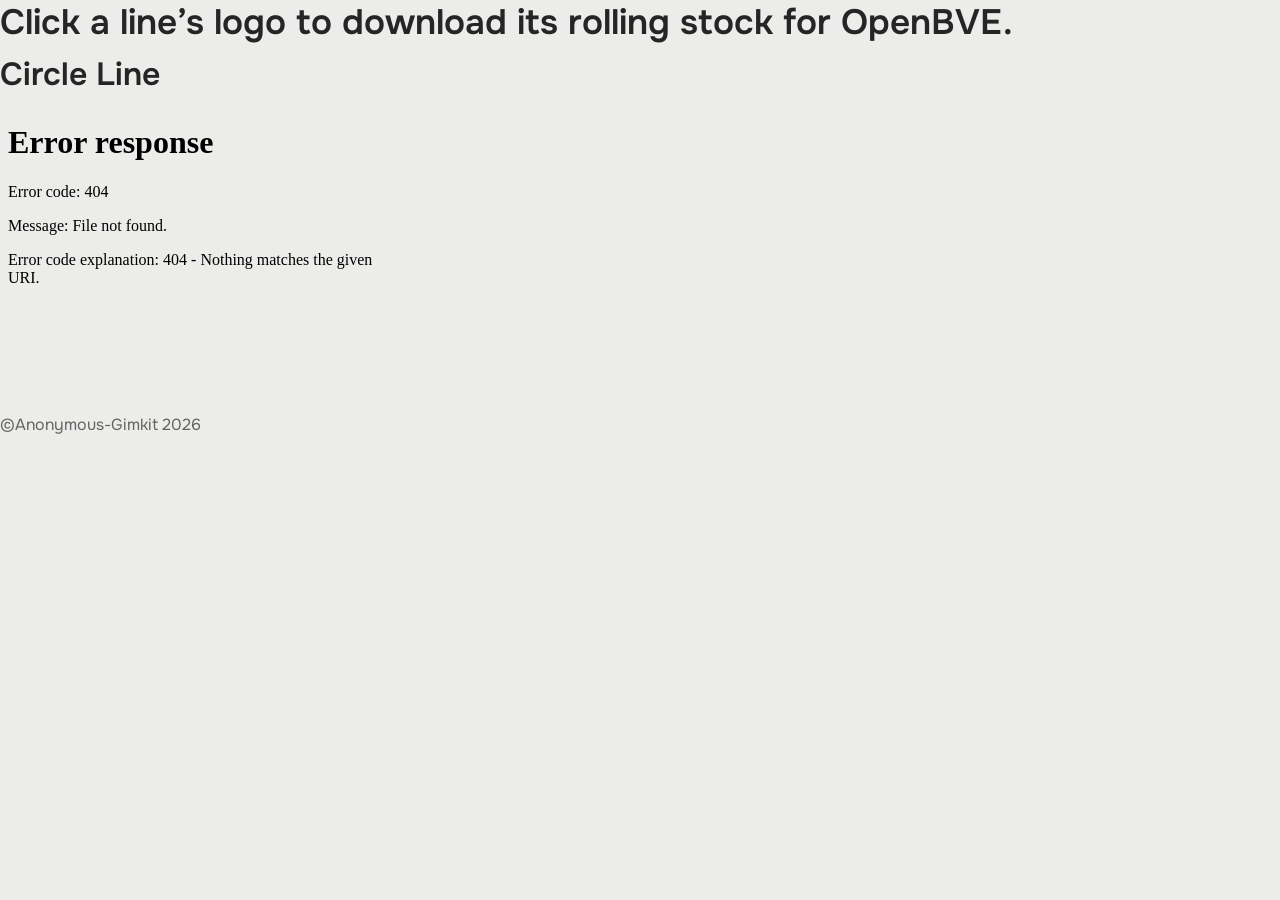
==== commit c53bb946: "Update index.html" ====
--- a/index.html
+++ b/index.html
@@ -17,7 +17,7 @@
     </div>
     <div>
       <h2>Circle Line</h2>
-      <img src="releases/favicon-ccl.svg" width="400" height="300">
+      <iframe src="releases/favicon-ccl.svg" width="400" height="300"></iframe>
     </div>
   </body>
   <footer>
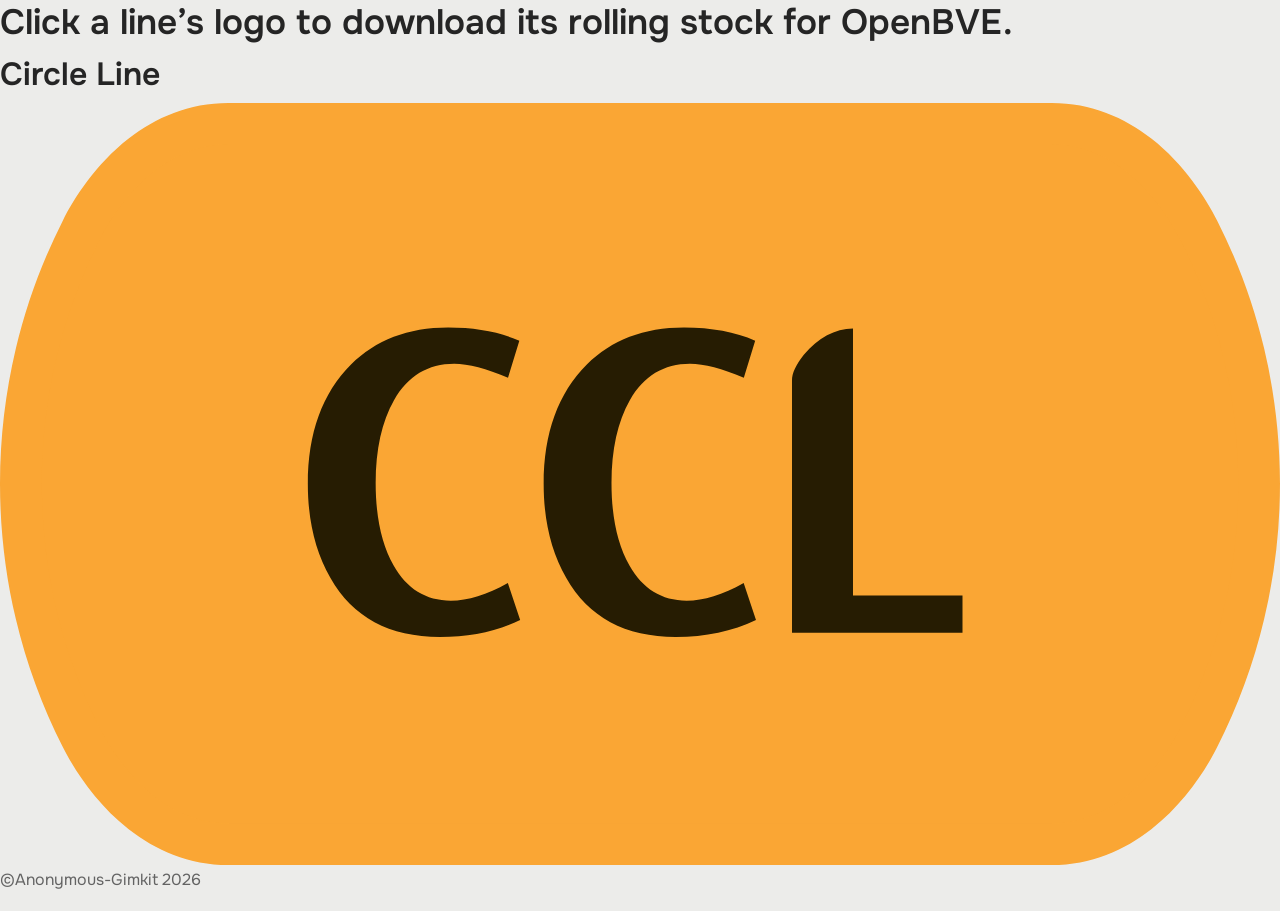
==== commit b775b15a: "Update index.html" ====
--- a/index.html
+++ b/index.html
@@ -17,7 +17,7 @@
     </div>
     <div>
       <h2>Circle Line</h2>
-      <iframe src="releases/favicon-ccl.svg" width="400" height="300"></iframe>
+      <img src="releases-ccl/favicon-ccl.svg" width="400" height="300">
     </div>
   </body>
   <footer>
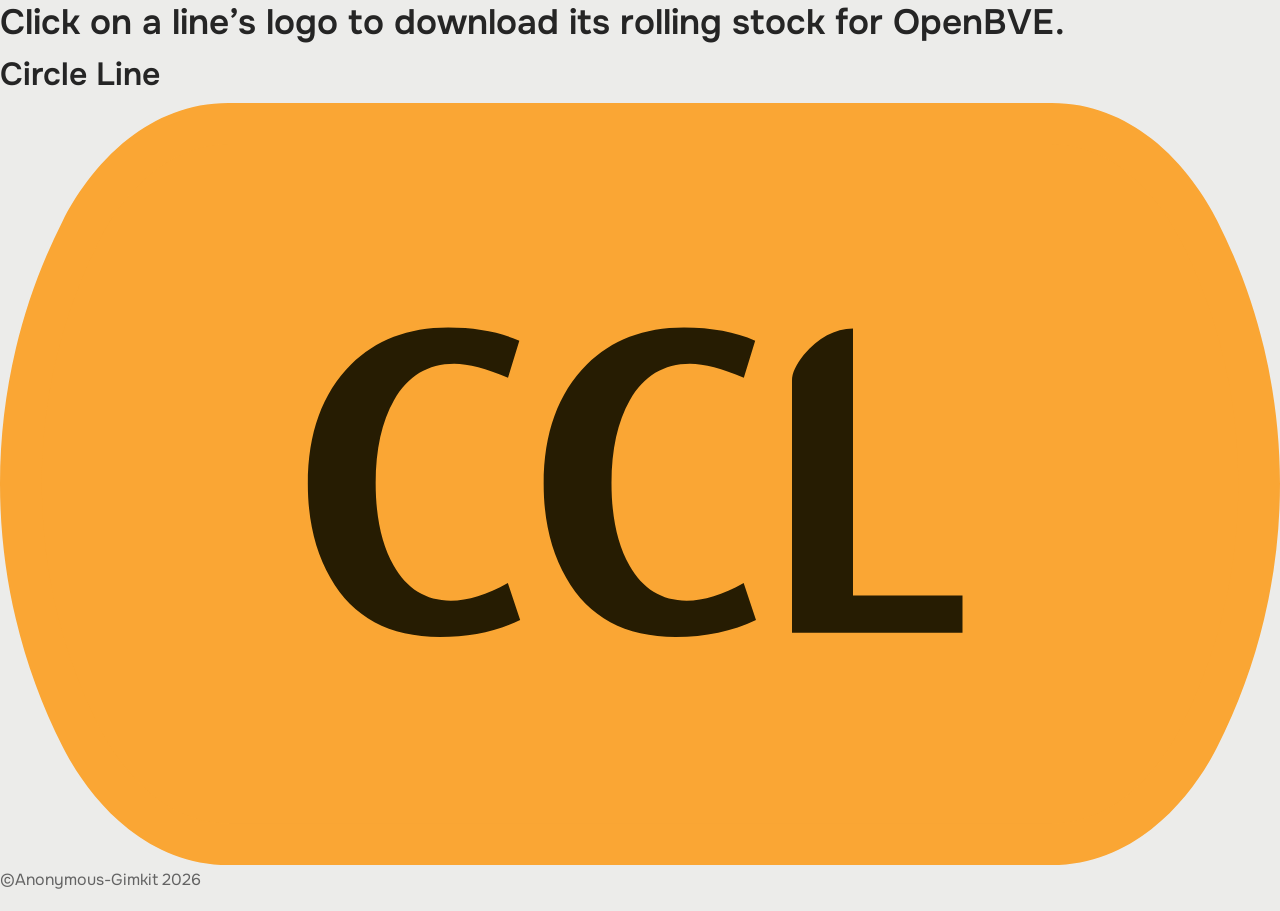
==== commit 2cbdb38b: "Update index.html" ====
--- a/index.html
+++ b/index.html
@@ -3,6 +3,7 @@
   <head>
     <meta charset="utf-8">
     <title>Singapore MRT Rolling Stock for OpenBVE</title>
+    <link rel="icon" type="image/svg+xml" href="favicon-SGMRT.svg">
     <link rel="stylesheet" href="css/style.css">
     <link rel="stylesheet" href="css/style-mobNav.css">
     <link rel="stylesheet" href="css/style-breakpoints.css">
@@ -13,11 +14,13 @@
   </head>
   <body>
     <div>
-      <h1>Click a line’s logo to download its rolling stock for OpenBVE.</h1>
+      <h1>Click on a line’s logo to download its rolling stock for OpenBVE.</h1>
     </div>
     <div>
       <h2>Circle Line</h2>
-      <img src="releases-ccl/favicon-ccl.svg" width="400" height="300">
+      <a href="releases-ccl">
+        <img src="releases-ccl/favicon-ccl.svg" width="400" height="300">
+      </a>
     </div>
   </body>
   <footer>
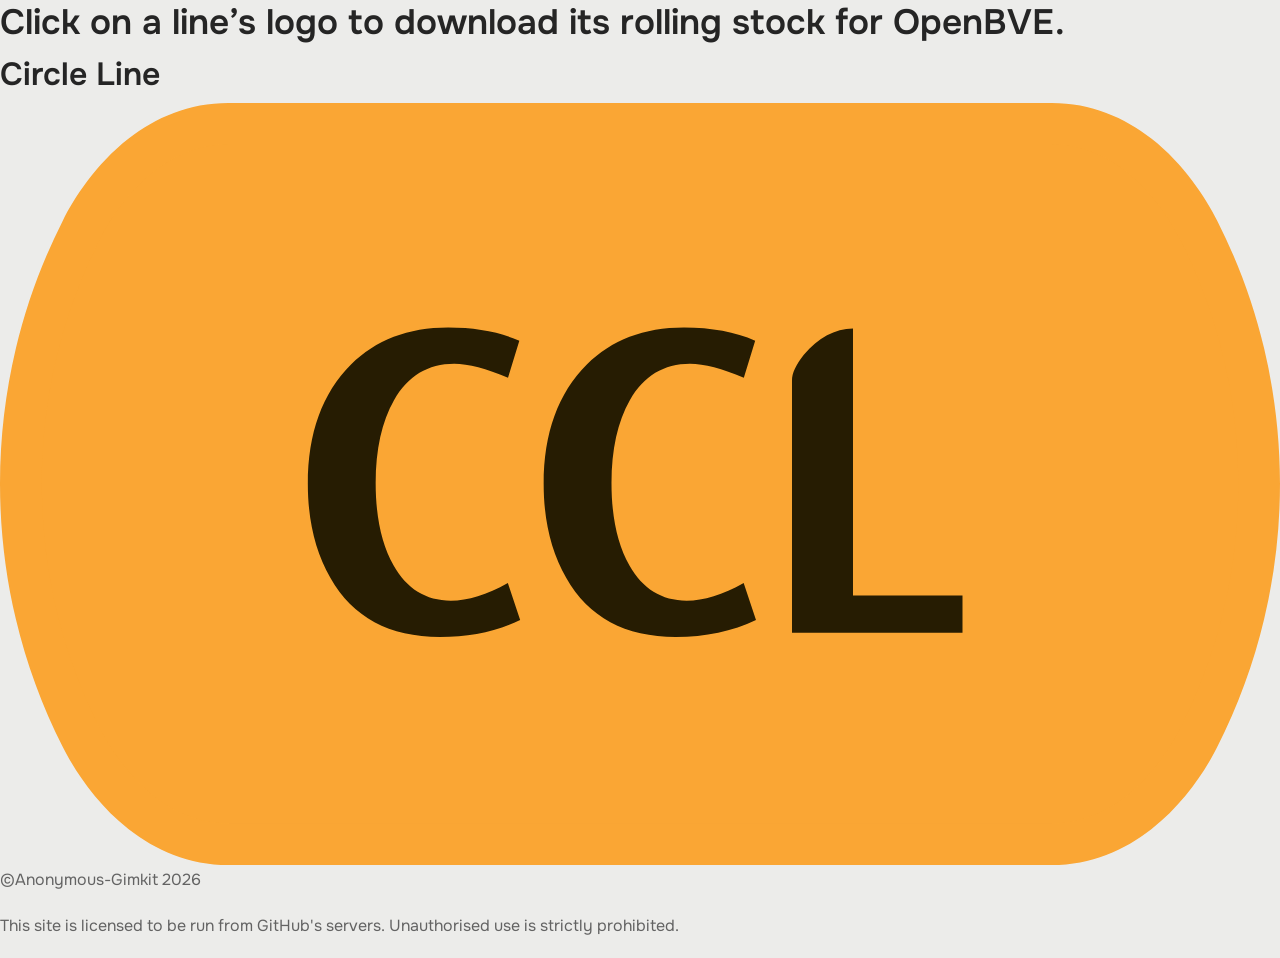
==== commit e300000f: "Update index.html" ====
--- a/index.html
+++ b/index.html
@@ -24,6 +24,7 @@
     </div>
   </body>
   <footer>
-   <p>©Anonymous-Gimkit 2026</p>
+    <p>©Anonymous-Gimkit 2026</p>
+    <p>This site is licensed to be run from GitHub's servers. Unauthorised use is strictly prohibited.</p>
   </footer>
 </html>
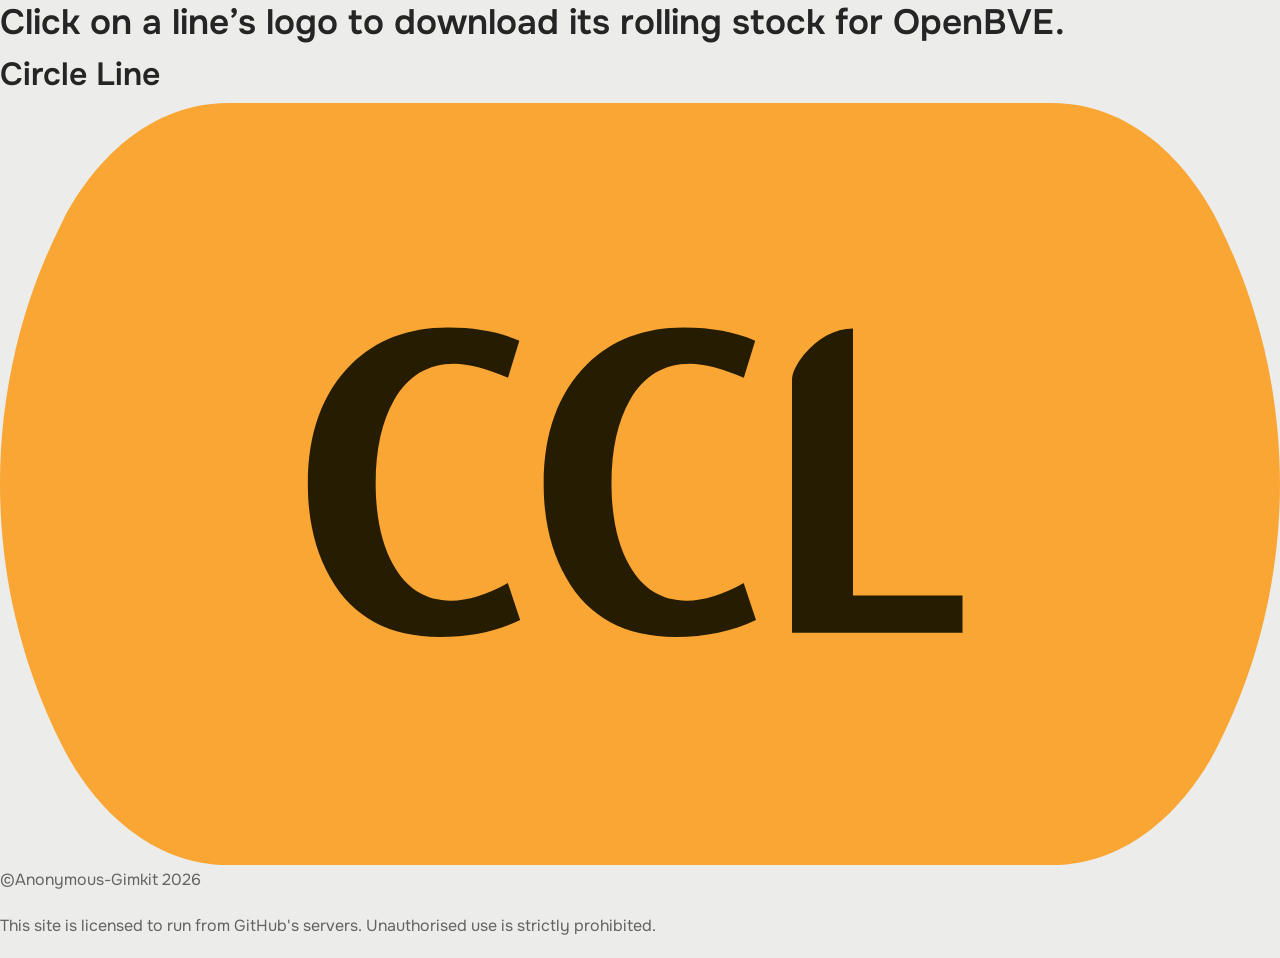
==== commit f29d753f: "Update index.html" ====
--- a/index.html
+++ b/index.html
@@ -25,6 +25,6 @@
   </body>
   <footer>
     <p>©Anonymous-Gimkit 2026</p>
-    <p>This site is licensed to be run from GitHub's servers. Unauthorised use is strictly prohibited.</p>
+    <p>This site is licensed to run from GitHub's servers. Unauthorised use is strictly prohibited.</p>
   </footer>
 </html>
